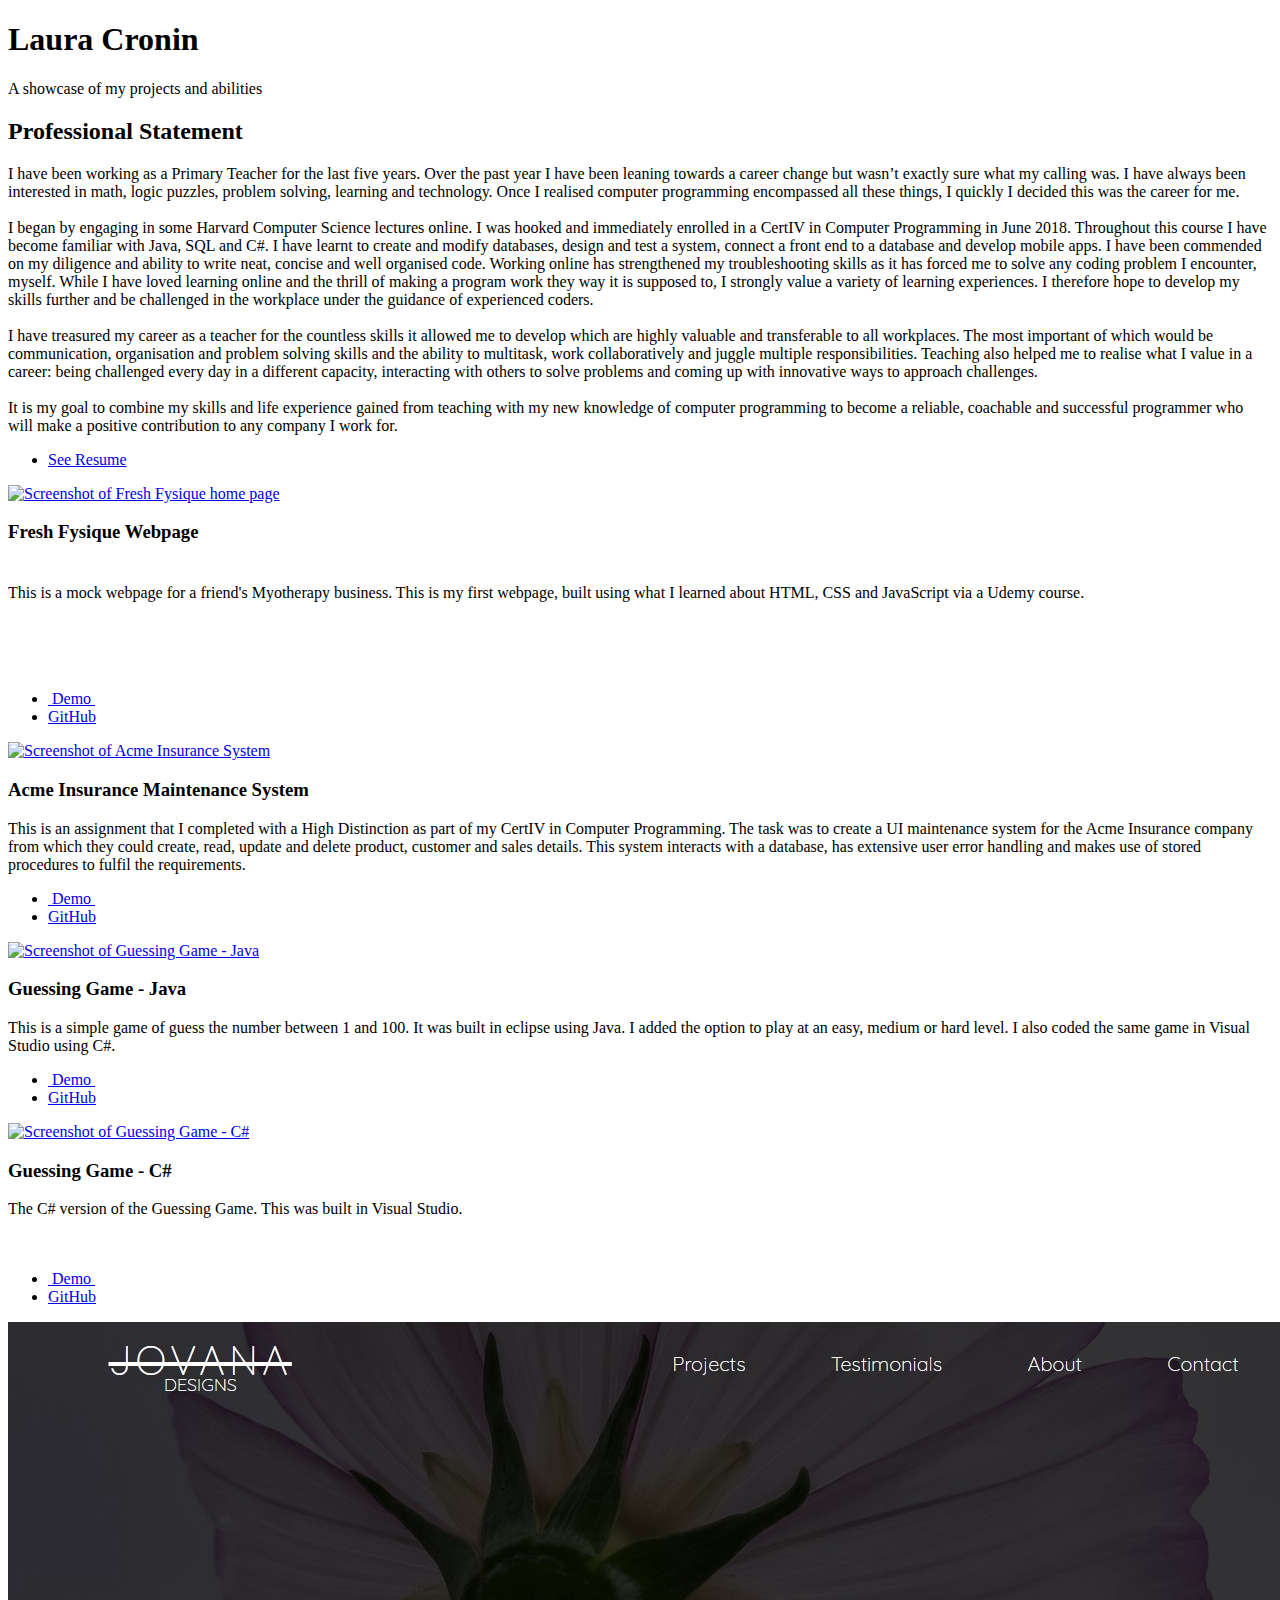
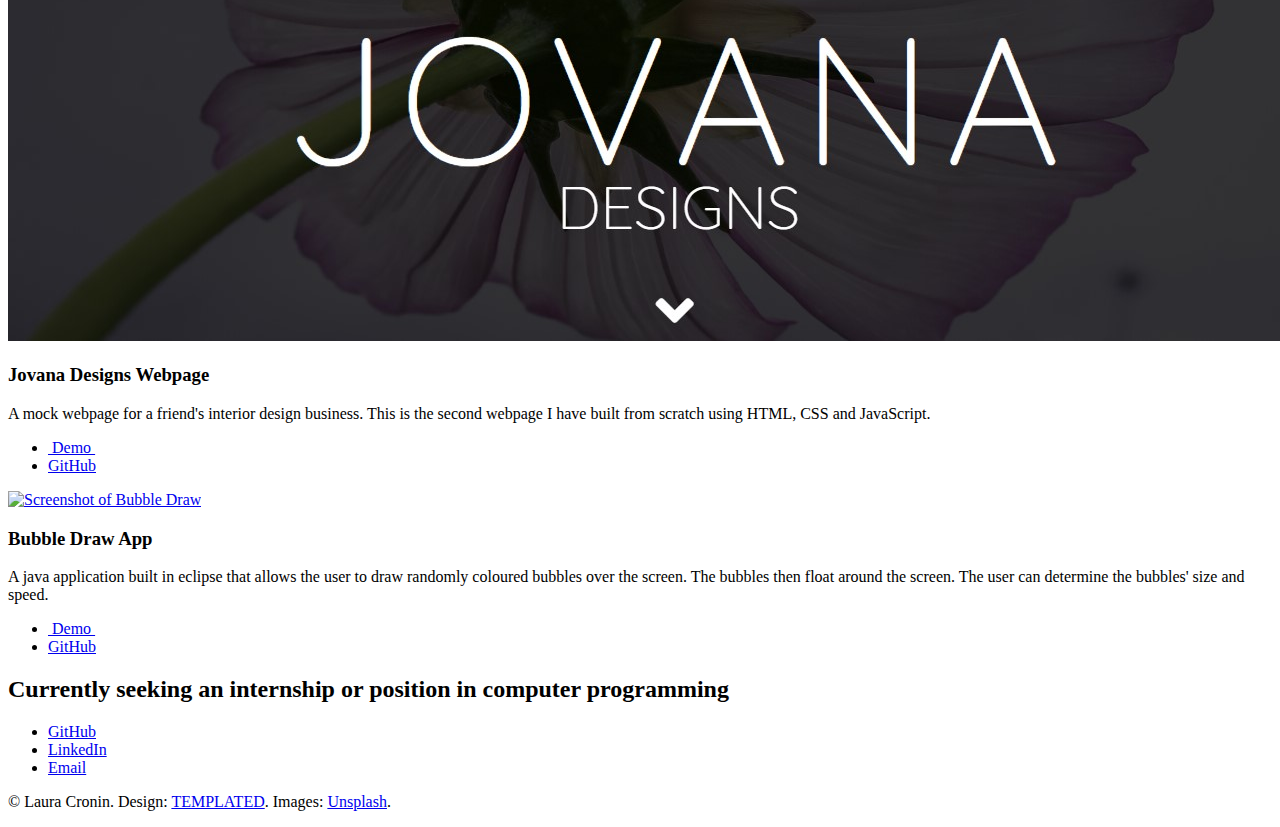
==== index.html @ 711a3dfa "Include Interior Design Webpage" ====
<!DOCTYPE HTML>
<!--
	Epilogue by TEMPLATED
	templated.co @templatedco
	Released for free under the Creative Commons Attribution 3.0 license (templated.co/license)
-->
<html>
	<head>
		<title>Laura Cronin Profile</title>
		<meta charset="utf-8" />
		<meta name="viewport" content="width=device-width, initial-scale=1" />
		<link rel="stylesheet" href="assets/css/main.css" />
        <link rel="icon" type="image/png" href="images/favicon-16x16.png" sizes="16x16" />
	</head>
	<body>

		<!-- Header -->
			<header id="header" class="alt">
				<div class="inner">
					<h1>Laura Cronin</h1>
					<p>A showcase of my projects and abilities</p>
				</div>
			</header>

		<!-- Wrapper -->
			<div id="wrapper">

				<!-- Banner -->
					<section id="intro" class="main">
						<span class="icon fa-diamond major"></span>
						<h2>Professional Statement</h2>
						<p>I have been working as a Primary Teacher for the last five years. Over the past year I have been leaning towards a career change but wasn’t exactly sure what my calling was. I have always been interested in math, logic puzzles, problem solving, learning and technology. Once I realised computer programming encompassed all these things, I quickly I decided this was the career for me.<br><br> 

                        I began by engaging in some Harvard Computer Science lectures online. I was hooked and immediately enrolled in a CertIV in Computer Programming in June 2018. Throughout this course I have become familiar with Java, SQL and C#. I have learnt to create and modify databases, design and test a system, connect a front end to a database and develop mobile apps. I have been commended on my diligence and ability to write neat, concise and well organised code. Working online has strengthened my troubleshooting skills as it has forced me to solve any coding problem I encounter, myself. While I have loved learning online and the thrill of making a program work they way it is supposed to, I strongly value a variety of learning experiences. I therefore hope to develop my skills further and be challenged in the workplace under the guidance of experienced coders.<br><br> 

                        I have treasured my career as a teacher for the countless skills it allowed me to develop which are highly valuable and transferable to all workplaces. The most important of which would be communication, organisation and problem solving skills and the ability to multitask, work collaboratively and juggle multiple responsibilities. Teaching also helped me to realise what I value in a career: being challenged every day in a different capacity, interacting with others to solve problems and coming up with innovative ways to approach challenges.<br><br> 

                        It is my goal to combine my skills and life experience gained from teaching with my new knowledge of computer programming to become a reliable, coachable and successful programmer who will make a positive contribution to any company I work for.</p>
						<ul class="actions">
							<li><a href="Laura%20Cronin%20Resume.pdf" target="_blank" class="button big">See Resume</a></li>
						</ul>
					</section>

				<!-- Items -->
					<section class="main items">
						<article class="item">
							<header>
								<a href="Myotherapy/index.html" target="_blank"><img src="images/pic01.jpg" alt="Screenshot of Fresh Fysique home page"/></a>
							</header>
                            <h3>Fresh Fysique Webpage<br><br></h3>
							<p>This is a mock webpage for a friend's Myotherapy business. This is my first webpage, built using what I learned about HTML, CSS and JavaScript via a Udemy course.<br><br><br><br><br></p>
							<ul class="actions">
								<li><a href="Myotherapy/index.html" target="_blank" class="button">&nbsp;Demo&nbsp;</a></li>
                                <li><a href="https://github.com/LauraLettoofCronin/FreshFysique" target="_blank" class="button">GitHub</a></li>
							</ul>
						</article>
                        <article class="item">
							<header>
								<a href="images/AcmeInsurance.mp4" target="_blank"><img src="images/pic06.JPG" alt="Screenshot of Acme Insurance System"/></a>
							</header>
                            <h3>Acme Insurance Maintenance System</h3>
							<p>This is an assignment that I completed with a High Distinction as part of my CertIV in Computer Programming. The task was to create a UI maintenance system for the Acme Insurance company from which they could create, read, update and delete product, customer and sales details. This system interacts with a database, has extensive user error handling and makes use of stored procedures to fulfil the requirements.</p>
							<ul class="actions">
                                <li><a href="images/AcmeInsurance.mp4" target="_blank" class="button">&nbsp;Demo&nbsp;</a></li>
								<li><a href="https://github.com/LauraLettoofCronin/AcmeInsurance" target="_blank" class="button">GitHub</a></li>
							</ul>
						</article>
						<article class="item">
							<header>
								<a href="images/GuessingGame.mp4" target="_blank"><img src="images/pic02.jpg" alt="Screenshot of Guessing Game - Java"/></a>
							</header>
                            <h3>Guessing Game - Java</h3>
							<p>This is a simple game of guess the number between 1 and 100. It was built in eclipse using Java. I added the option to play at an easy, medium or hard level. I also coded the same game in Visual Studio using C#.</p>
							<ul class="actions">
                                <li><a href="images/GuessingGame.mp4" target="_blank" class="button">&nbsp;Demo&nbsp;</a></li>
								<li><a href="https://github.com/LauraLettoofCronin/GuessTheNumberJava" target="_blank" class="button">GitHub</a></li>
							</ul>
						</article>
						<article class="item">
							<header>
								<a href="images/GuessingGameC.mp4" target="_blank"><img src="images/pic03.jpg" alt="Screenshot of Guessing Game - C#"/></a>
							</header>
                            <h3>Guessing Game - C#</h3>
							<p>The C# version of the Guessing Game. This was built in Visual Studio.<br><br><br></p>
							<ul class="actions">
                                <li><a href="images/GuessingGameC.mp4" target="_blank" class="button">&nbsp;Demo&nbsp;</a></li>
								<li><a href= "https://github.com/LauraLettoofCronin/GuessTheNumberCSharp" target="_blank" class="button">GitHub</a></li>
							</ul>
						</article>
                        <article class="item">
							<header>
								<a href="InteriorDesign/index.html" target="_blank"><img src="images/pic07.jpg" alt="Screenshot of Jovana Designs home page"/></a>
							</header>
                            <h3>Jovana Designs Webpage</h3>
							<p>A mock webpage for a friend's interior design business. This is the second webpage I have built from scratch using HTML, CSS and JavaScript.</p>
							<ul class="actions">
                                <li><a href="InteriorDesign/index.html" target="_blank" class="button">&nbsp;Demo&nbsp;</a></li>
								<li><a href="https://github.com/LauraLettoofCronin/JovanaDesigns" target="_blank" class="button">GitHub</a></li>
							</ul>
						</article>
						<article class="item">
							<header>
								<a href="images/BubbleDraw.mp4" target="_blank"><img src="images/pic04.jpg" alt="Screenshot of Bubble Draw"/></a>
							</header>
                            <h3>Bubble Draw App</h3>
							<p>A java application built in eclipse that allows the user to draw randomly coloured bubbles over the screen. The bubbles then float around the screen. The user can determine the bubbles' size and speed.</p>
							<ul class="actions">
                                <li><a href="images/BubbleDraw.mp4" target="_blank" class="button">&nbsp;Demo&nbsp;</a></li>
								<li><a href="https://github.com/LauraLettoofCronin/BubbleDraw" target="_blank" class="button">GitHub</a></li>
							</ul>
						</article>
                        <!--<article class="item">
							<header>
								<a href="images/SecretMessages.mp4" target="_blank"><img src="images/pic05.jpg" alt="Screenshot of Secret Messages"/></a>
							</header>
                            <h3>Secret Messages</h3>
							<p>A java application built in eclipse that allows the user to type a message and encode it using a key. Encoded messages can also be decoded using the reverse key.<br><br></p>
							<ul class="actions">
                                <li><a href="images/SecretMessages.mp4" target="_blank" class="button">&nbsp;Demo&nbsp;</a></li>
								<li><a href="https://github.com/LauraLettoofCronin/SecretMessages" target="_blank" class="button">GitHub</a></li>
							</ul>
						</article>-->
					</section>

				<!-- CTA -->
					<section id="cta" class="main special">
						<h2>Currently seeking an internship or position in computer programming</h2>
						<!--<p>Phasellus ac augue ac magna auctor tempus proin<br />
						accumsan lacus a nibh commodo in pellentesque dui<br />
						in hac habitasse platea dictumst.</p>
						<ul class="actions">
							<li><a href="#" class="button big">Get Started</a></li>
						</ul>-->
					</section>

				<!-- Main -->
				<!--
					<section id="main" class="main">
						<header>
							<h2>Lorem ipsum dolor</h2>
						</header>
						<p>Fusce malesuada efficitur venenatis. Pellentesque tempor leo sed massa hendrerit hendrerit. In sed feugiat est, eu congue elit. Ut porta magna vel felis sodales vulputate. Donec faucibus dapibus lacus non ornare. Etiam eget neque id metus gravida tristique ac quis erat. Aenean quis aliquet sem. Ut ut elementum sem. Suspendisse eleifend ut est non dapibus. Nulla porta, neque quis pretium sagittis, tortor lacus elementum metus, in imperdiet ante lorem vitae ipsum. Pellentesque habitant morbi tristique senectus et netus et malesuada fames ac turpis egestas. Etiam eget neque id metus gravida tristique ac quis erat. Aenean quis aliquet sem. Ut ut elementum sem. Suspendisse eleifend ut est non dapibus. Nulla porta, neque quis pretium sagittis, tortor lacus elementum metus, in imperdiet ante lorem vitae ipsum. Pellentesque habitant morbi tristique senectus et netus et malesuada fames ac turpis egestas.</p>
					</section>
				-->

				<!-- Footer -->
					<footer id="footer">
						<ul class="icons">
							<li><a href="https://github.com/LauraLettoofCronin" target="_blank" class="icon fa-github"><span class="label">GitHub</span></a></li>
							<li><a href="https://www.linkedin.com/in/laura-cronin-12s/" target="_blank" class="icon fa-linkedin"><span class="label">LinkedIn</span></a></li>
							<li><a href="mailto:cronin.laura91@gmail.com" class="icon fa-envelope"><span class="label">Email</span></a></li>
						</ul>
						<p class="copyright">&copy; Laura Cronin. Design: <a href="https://templated.co">TEMPLATED</a>. Images: <a href="https://unsplash.com">Unsplash</a>.</p>
					</footer>

			</div>

		<!-- Scripts -->
			<script src="assets/js/jquery.min.js"></script>
			<script src="assets/js/skel.min.js"></script>
			<script src="assets/js/util.js"></script>
			<script src="assets/js/main.js"></script>

	</body>
</html>
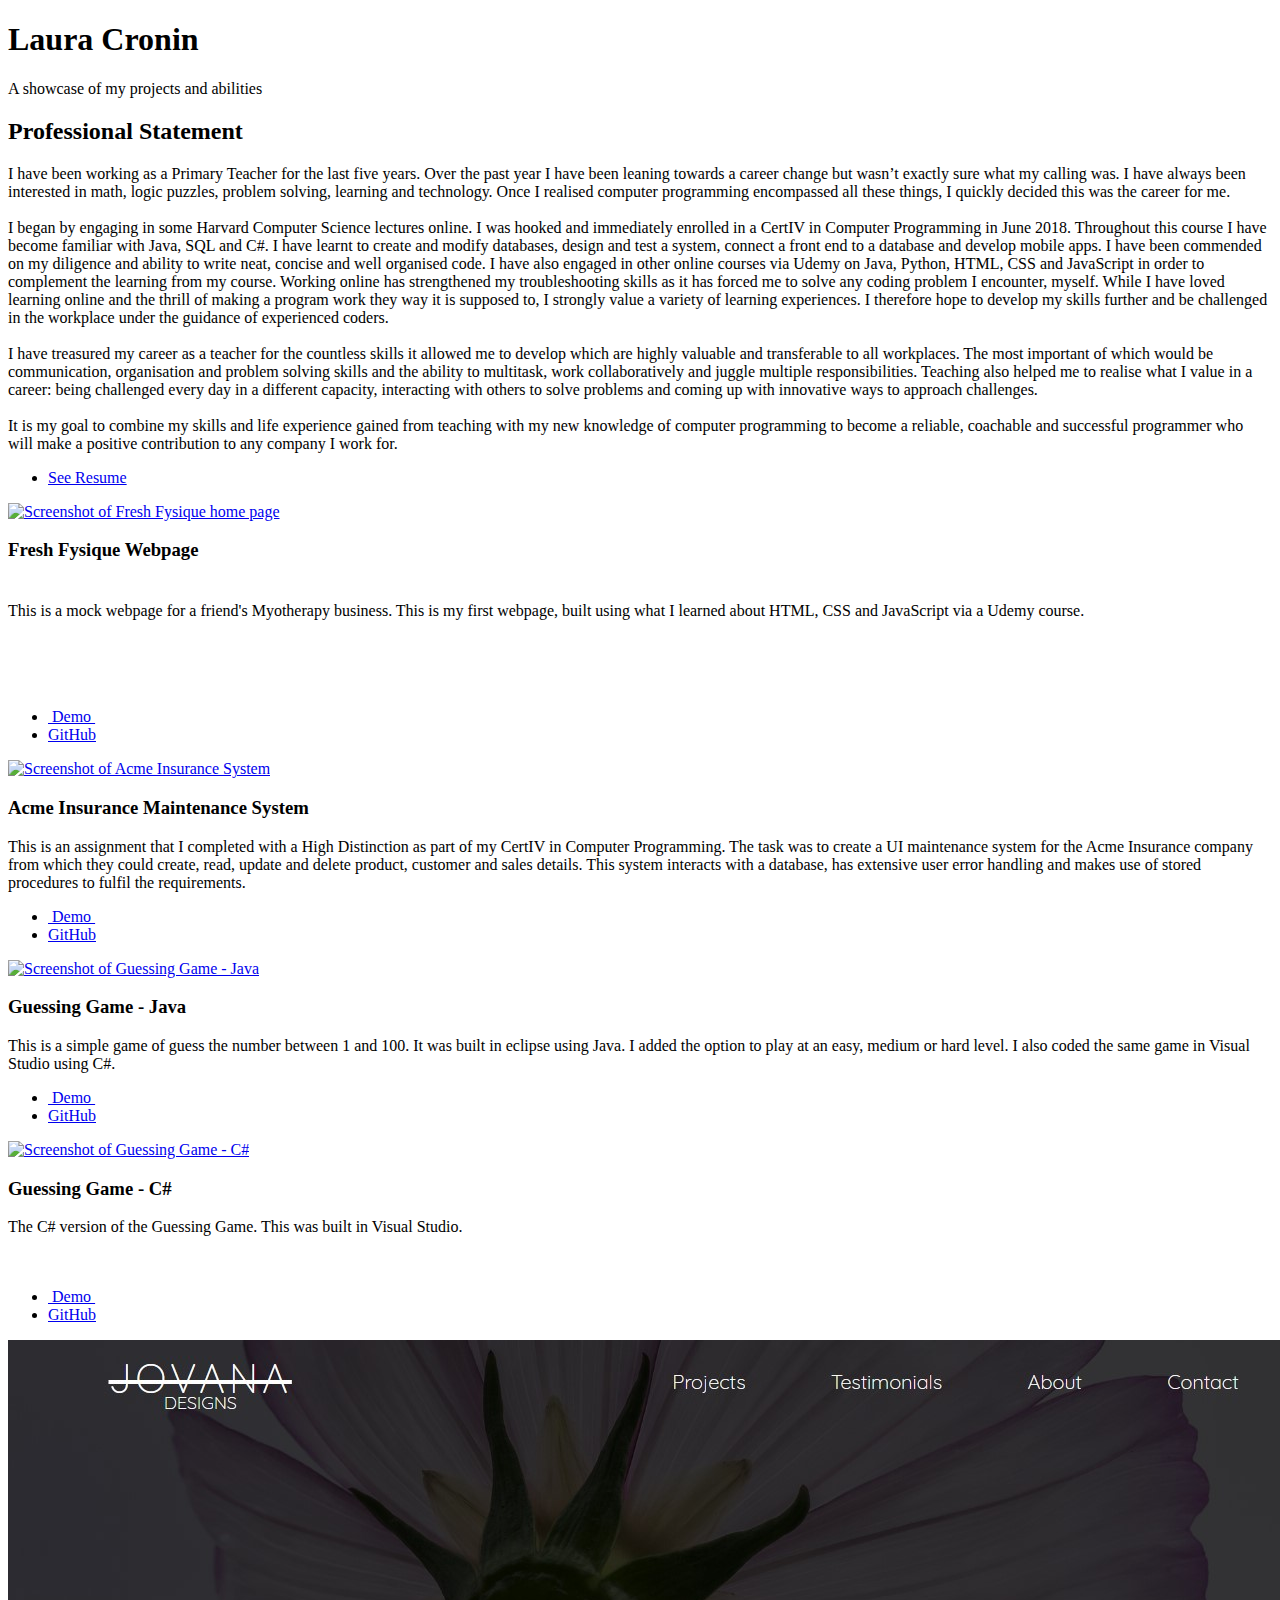
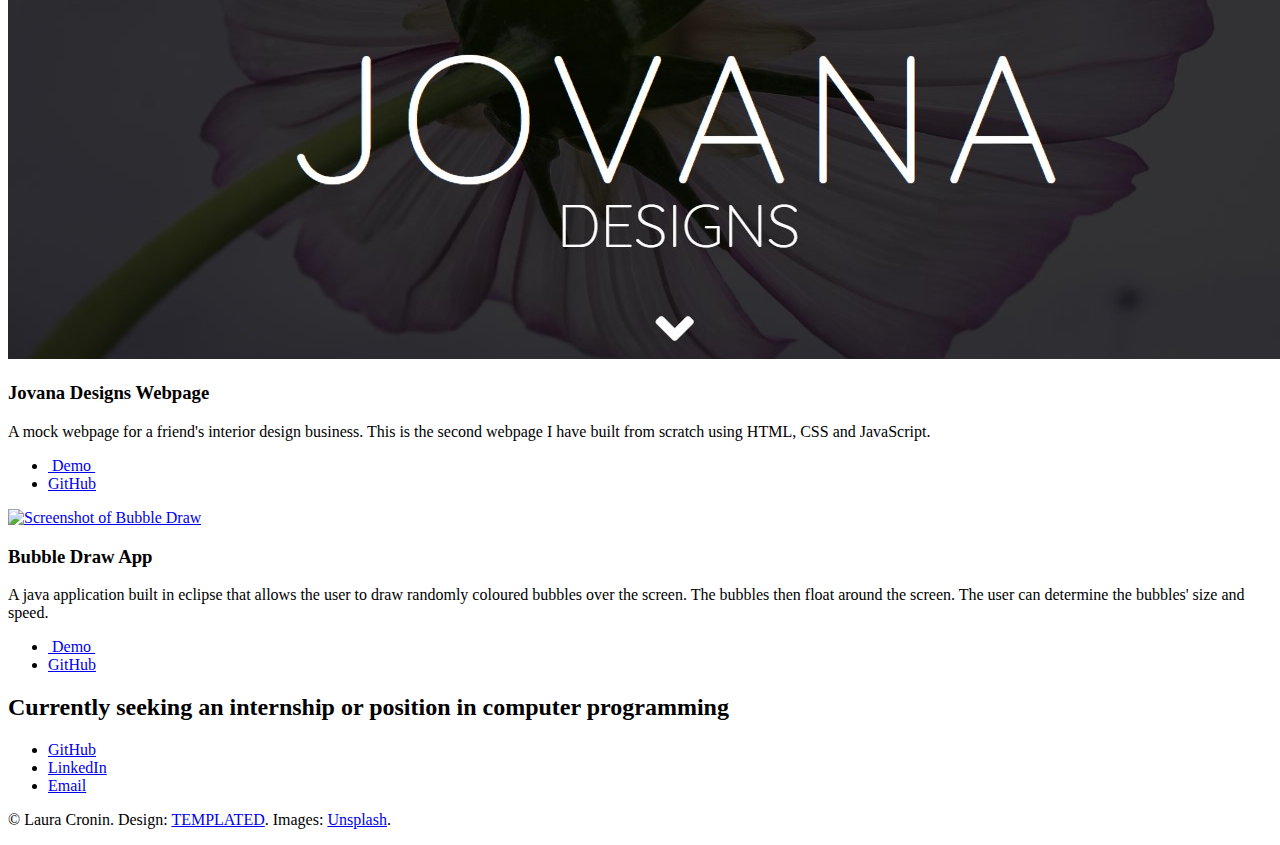
==== commit dcc3a16c: "Change professional statement" ====
--- a/index.html
+++ b/index.html
@@ -29,9 +29,9 @@
 					<section id="intro" class="main">
 						<span class="icon fa-diamond major"></span>
 						<h2>Professional Statement</h2>
-						<p>I have been working as a Primary Teacher for the last five years. Over the past year I have been leaning towards a career change but wasn’t exactly sure what my calling was. I have always been interested in math, logic puzzles, problem solving, learning and technology. Once I realised computer programming encompassed all these things, I quickly I decided this was the career for me.<br><br> 
+						<p>I have been working as a Primary Teacher for the last five years. Over the past year I have been leaning towards a career change but wasn’t exactly sure what my calling was. I have always been interested in math, logic puzzles, problem solving, learning and technology. Once I realised computer programming encompassed all these things, I quickly decided this was the career for me.<br><br> 
 
-                        I began by engaging in some Harvard Computer Science lectures online. I was hooked and immediately enrolled in a CertIV in Computer Programming in June 2018. Throughout this course I have become familiar with Java, SQL and C#. I have learnt to create and modify databases, design and test a system, connect a front end to a database and develop mobile apps. I have been commended on my diligence and ability to write neat, concise and well organised code. Working online has strengthened my troubleshooting skills as it has forced me to solve any coding problem I encounter, myself. While I have loved learning online and the thrill of making a program work they way it is supposed to, I strongly value a variety of learning experiences. I therefore hope to develop my skills further and be challenged in the workplace under the guidance of experienced coders.<br><br> 
+                        I began by engaging in some Harvard Computer Science lectures online. I was hooked and immediately enrolled in a CertIV in Computer Programming in June 2018. Throughout this course I have become familiar with Java, SQL and C#. I have learnt to create and modify databases, design and test a system, connect a front end to a database and develop mobile apps. I have been commended on my diligence and ability to write neat, concise and well organised code. I have also engaged in other online courses via Udemy on Java, Python, HTML, CSS and JavaScript in order to complement the learning from my course. Working online has strengthened my troubleshooting skills as it has forced me to solve any coding problem I encounter, myself. While I have loved learning online and the thrill of making a program work they way it is supposed to, I strongly value a variety of learning experiences. I therefore hope to develop my skills further and be challenged in the workplace under the guidance of experienced coders.<br><br> 
 
                         I have treasured my career as a teacher for the countless skills it allowed me to develop which are highly valuable and transferable to all workplaces. The most important of which would be communication, organisation and problem solving skills and the ability to multitask, work collaboratively and juggle multiple responsibilities. Teaching also helped me to realise what I value in a career: being challenged every day in a different capacity, interacting with others to solve problems and coming up with innovative ways to approach challenges.<br><br> 
 
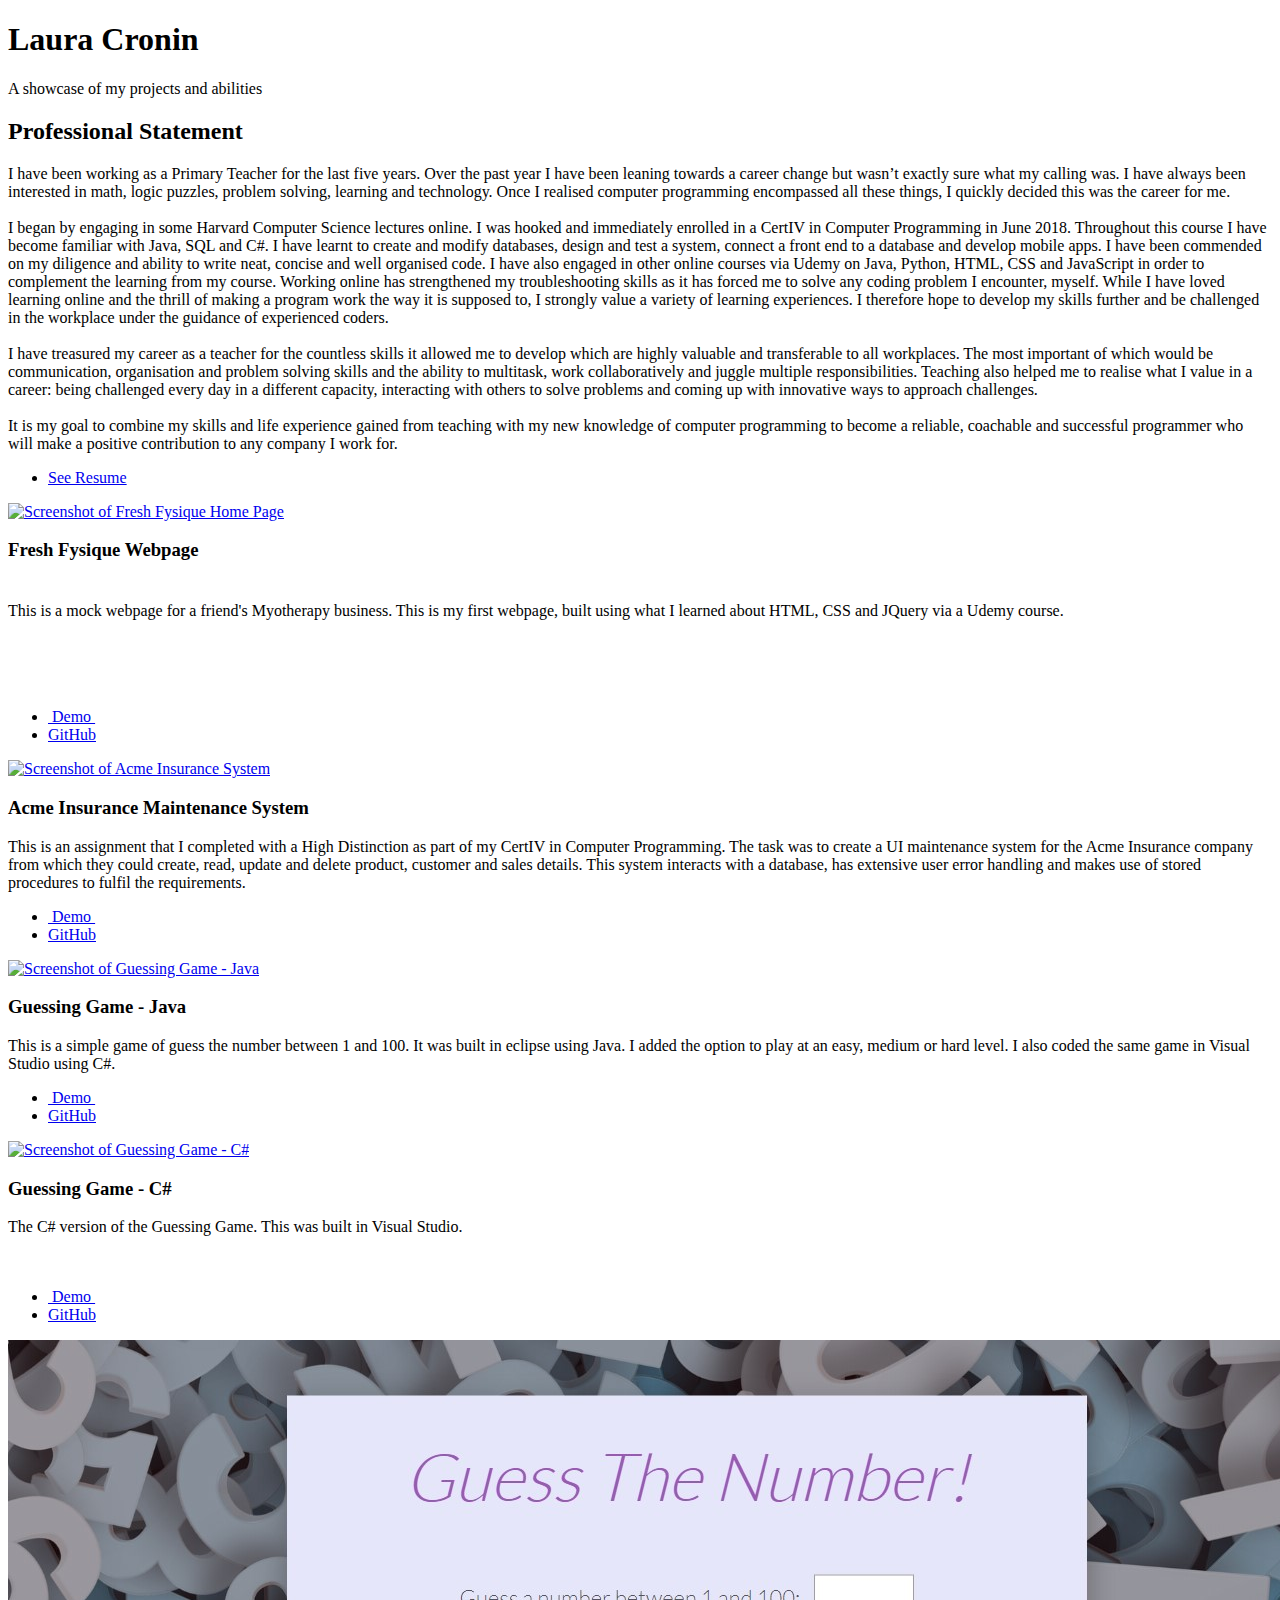
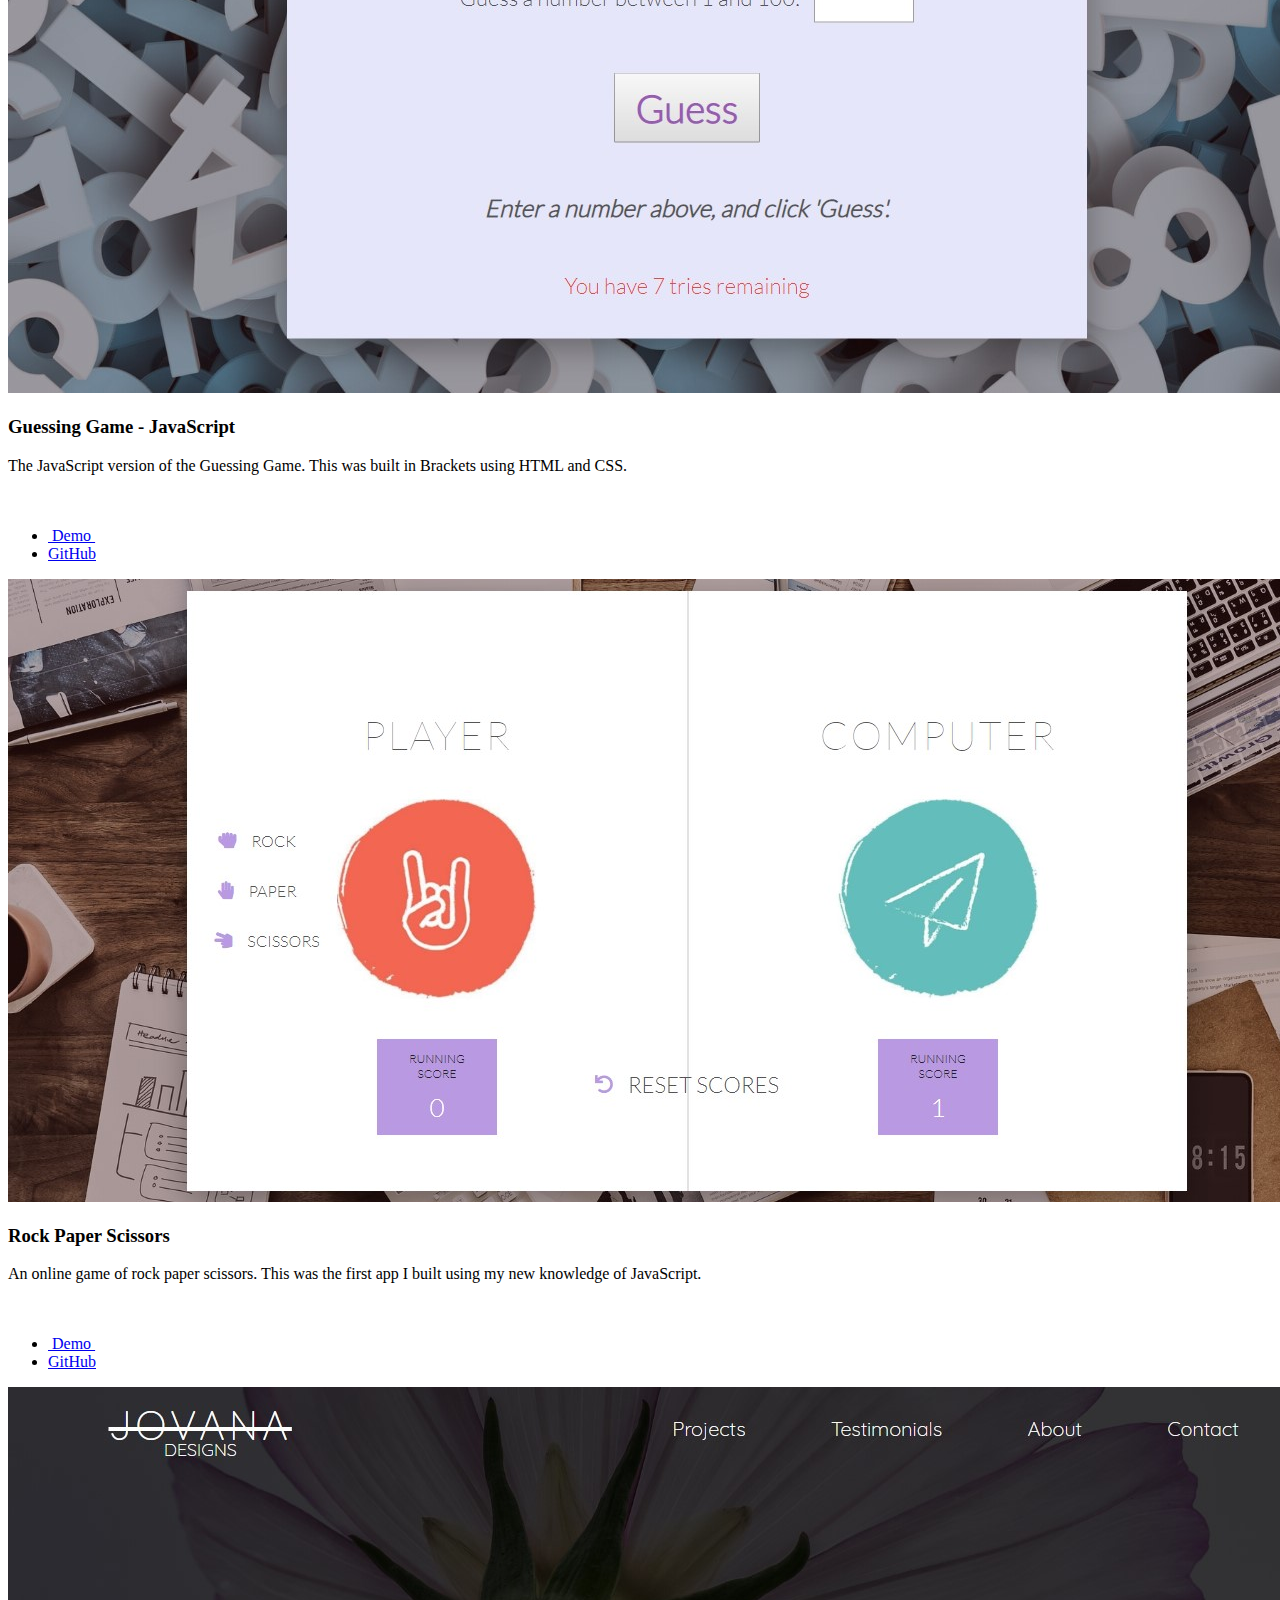
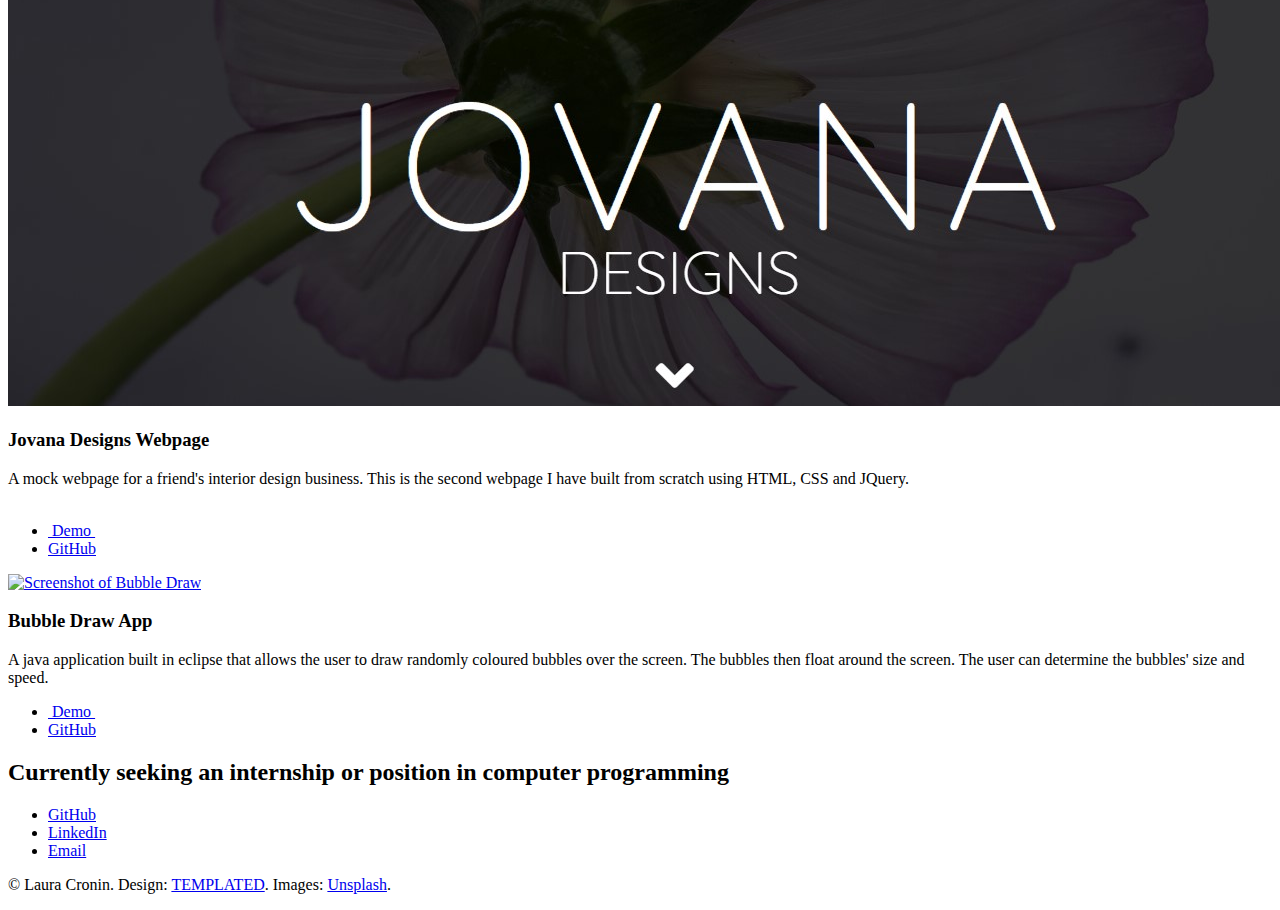
==== commit 4d4d54d4: "Add Javascript samples" ====
--- a/index.html
+++ b/index.html
@@ -10,7 +10,27 @@
 		<meta charset="utf-8" />
 		<meta name="viewport" content="width=device-width, initial-scale=1" />
 		<link rel="stylesheet" href="assets/css/main.css" />
-        <link rel="icon" type="image/png" href="images/favicon-16x16.png" sizes="16x16" />
+        
+        <link rel="apple-touch-icon-precomposed" sizes="57x57" href="favicons/apple-touch-icon-57x57.png" />
+        <link rel="apple-touch-icon-precomposed" sizes="114x114" href="favicons/apple-touch-icon-114x114.png" />
+        <link rel="apple-touch-icon-precomposed" sizes="72x72" href="favicons/apple-touch-icon-72x72.png" />
+        <link rel="apple-touch-icon-precomposed" sizes="144x144" href="favicons/apple-touch-icon-144x144.png" />
+        <link rel="apple-touch-icon-precomposed" sizes="60x60" href="favicons/apple-touch-icon-60x60.png" />
+        <link rel="apple-touch-icon-precomposed" sizes="120x120" href="favicons/apple-touch-icon-120x120.png" />
+        <link rel="apple-touch-icon-precomposed" sizes="76x76" href="favicons/apple-touch-icon-76x76.png" />
+        <link rel="apple-touch-icon-precomposed" sizes="152x152" href="favicons/apple-touch-icon-152x152.png" />
+        <link rel="icon" type="image/png" href="favicons/favicon-196x196.png" sizes="196x196" />
+        <link rel="icon" type="image/png" href="favicons/favicon-96x96.png" sizes="96x96" />
+        <link rel="icon" type="image/png" href="favicons/favicon-32x32.png" sizes="32x32" />
+        <link rel="icon" type="image/png" href="favicons/favicon-16x16.png" sizes="16x16" />
+        <link rel="icon" type="image/png" href="favicons/favicon-128.png" sizes="128x128" />
+        <meta name="application-name" content="&nbsp;"/>
+        <meta name="msapplication-TileColor" content="#FFFFFF" />
+        <meta name="msapplication-TileImage" content="mstile-144x144.png" />
+        <meta name="msapplication-square70x70logo" content="mstile-70x70.png" />
+        <meta name="msapplication-square150x150logo" content="mstile-150x150.png" />
+        <meta name="msapplication-wide310x150logo" content="mstile-310x150.png" />
+        <meta name="msapplication-square310x310logo" content="mstile-310x310.png" />
 	</head>
 	<body>
 
@@ -31,7 +51,7 @@
 						<h2>Professional Statement</h2>
 						<p>I have been working as a Primary Teacher for the last five years. Over the past year I have been leaning towards a career change but wasn’t exactly sure what my calling was. I have always been interested in math, logic puzzles, problem solving, learning and technology. Once I realised computer programming encompassed all these things, I quickly decided this was the career for me.<br><br> 
 
-                        I began by engaging in some Harvard Computer Science lectures online. I was hooked and immediately enrolled in a CertIV in Computer Programming in June 2018. Throughout this course I have become familiar with Java, SQL and C#. I have learnt to create and modify databases, design and test a system, connect a front end to a database and develop mobile apps. I have been commended on my diligence and ability to write neat, concise and well organised code. I have also engaged in other online courses via Udemy on Java, Python, HTML, CSS and JavaScript in order to complement the learning from my course. Working online has strengthened my troubleshooting skills as it has forced me to solve any coding problem I encounter, myself. While I have loved learning online and the thrill of making a program work they way it is supposed to, I strongly value a variety of learning experiences. I therefore hope to develop my skills further and be challenged in the workplace under the guidance of experienced coders.<br><br> 
+                        I began by engaging in some Harvard Computer Science lectures online. I was hooked and immediately enrolled in a CertIV in Computer Programming in June 2018. Throughout this course I have become familiar with Java, SQL and C#. I have learnt to create and modify databases, design and test a system, connect a front end to a database and develop mobile apps. I have been commended on my diligence and ability to write neat, concise and well organised code. I have also engaged in other online courses via Udemy on Java, Python, HTML, CSS and JavaScript in order to complement the learning from my course. Working online has strengthened my troubleshooting skills as it has forced me to solve any coding problem I encounter, myself. While I have loved learning online and the thrill of making a program work the way it is supposed to, I strongly value a variety of learning experiences. I therefore hope to develop my skills further and be challenged in the workplace under the guidance of experienced coders.<br><br> 
 
                         I have treasured my career as a teacher for the countless skills it allowed me to develop which are highly valuable and transferable to all workplaces. The most important of which would be communication, organisation and problem solving skills and the ability to multitask, work collaboratively and juggle multiple responsibilities. Teaching also helped me to realise what I value in a career: being challenged every day in a different capacity, interacting with others to solve problems and coming up with innovative ways to approach challenges.<br><br> 
 
@@ -45,10 +65,10 @@
 					<section class="main items">
 						<article class="item">
 							<header>
-								<a href="Myotherapy/index.html" target="_blank"><img src="images/pic01.jpg" alt="Screenshot of Fresh Fysique home page"/></a>
+								<a href="Myotherapy/index.html" target="_blank"><img src="images/pic01.jpg" alt="Screenshot of Fresh Fysique Home Page"/></a>
 							</header>
                             <h3>Fresh Fysique Webpage<br><br></h3>
-							<p>This is a mock webpage for a friend's Myotherapy business. This is my first webpage, built using what I learned about HTML, CSS and JavaScript via a Udemy course.<br><br><br><br><br></p>
+							<p>This is a mock webpage for a friend's Myotherapy business. This is my first webpage, built using what I learned about HTML, CSS and JQuery via a Udemy course.<br><br><br><br><br></p>
 							<ul class="actions">
 								<li><a href="Myotherapy/index.html" target="_blank" class="button">&nbsp;Demo&nbsp;</a></li>
                                 <li><a href="https://github.com/LauraLettoofCronin/FreshFysique" target="_blank" class="button">GitHub</a></li>
@@ -89,10 +109,32 @@
 						</article>
                         <article class="item">
 							<header>
-								<a href="InteriorDesign/index.html" target="_blank"><img src="images/pic07.jpg" alt="Screenshot of Jovana Designs home page"/></a>
+								<a href="GuessingGame/index.html" target="_blank"><img src="images/pic09.jpg" alt="Screenshot of Guessing Game - JavaScript"/></a>
+							</header>
+                            <h3>Guessing Game - JavaScript</h3>
+							<p>The JavaScript version of the Guessing Game. This was built in Brackets using HTML and CSS.<br><br><br></p>
+							<ul class="actions">
+                                <li><a href="GuessingGame/index.html" target="_blank" class="button">&nbsp;Demo&nbsp;</a></li>
+								<li><a href="https://github.com/LauraLettoofCronin/GuessTheNumberJavaScript" target="_blank" class="button">GitHub</a></li>
+							</ul>
+						</article>
+                        <article class="item">
+							<header>
+								<a href="RPS/index.html" target="_blank"><img src="images/pic08.jpg" alt="Screenshot of Rock Paper Scissors Game"/></a>
+							</header>
+                            <h3>Rock Paper Scissors</h3>
+							<p>An online game of rock paper scissors. This was the first app I built using my new knowledge of JavaScript.<br><br><br></p>
+							<ul class="actions">
+                                <li><a href="RPS/index.html" target="_blank" class="button">&nbsp;Demo&nbsp;</a></li>
+								<li><a href="https://github.com/LauraLettoofCronin/RockPaperScissors" target="_blank" class="button">GitHub</a></li>
+							</ul>
+						</article>
+                        <article class="item">
+							<header>
+								<a href="InteriorDesign/index.html" target="_blank"><img src="images/pic07.jpg" alt="Screenshot of Jovana Designs Home Page"/></a>
 							</header>
                             <h3>Jovana Designs Webpage</h3>
-							<p>A mock webpage for a friend's interior design business. This is the second webpage I have built from scratch using HTML, CSS and JavaScript.</p>
+							<p>A mock webpage for a friend's interior design business. This is the second webpage I have built from scratch using HTML, CSS and JQuery.<br><br></p>
 							<ul class="actions">
                                 <li><a href="InteriorDesign/index.html" target="_blank" class="button">&nbsp;Demo&nbsp;</a></li>
 								<li><a href="https://github.com/LauraLettoofCronin/JovanaDesigns" target="_blank" class="button">GitHub</a></li>
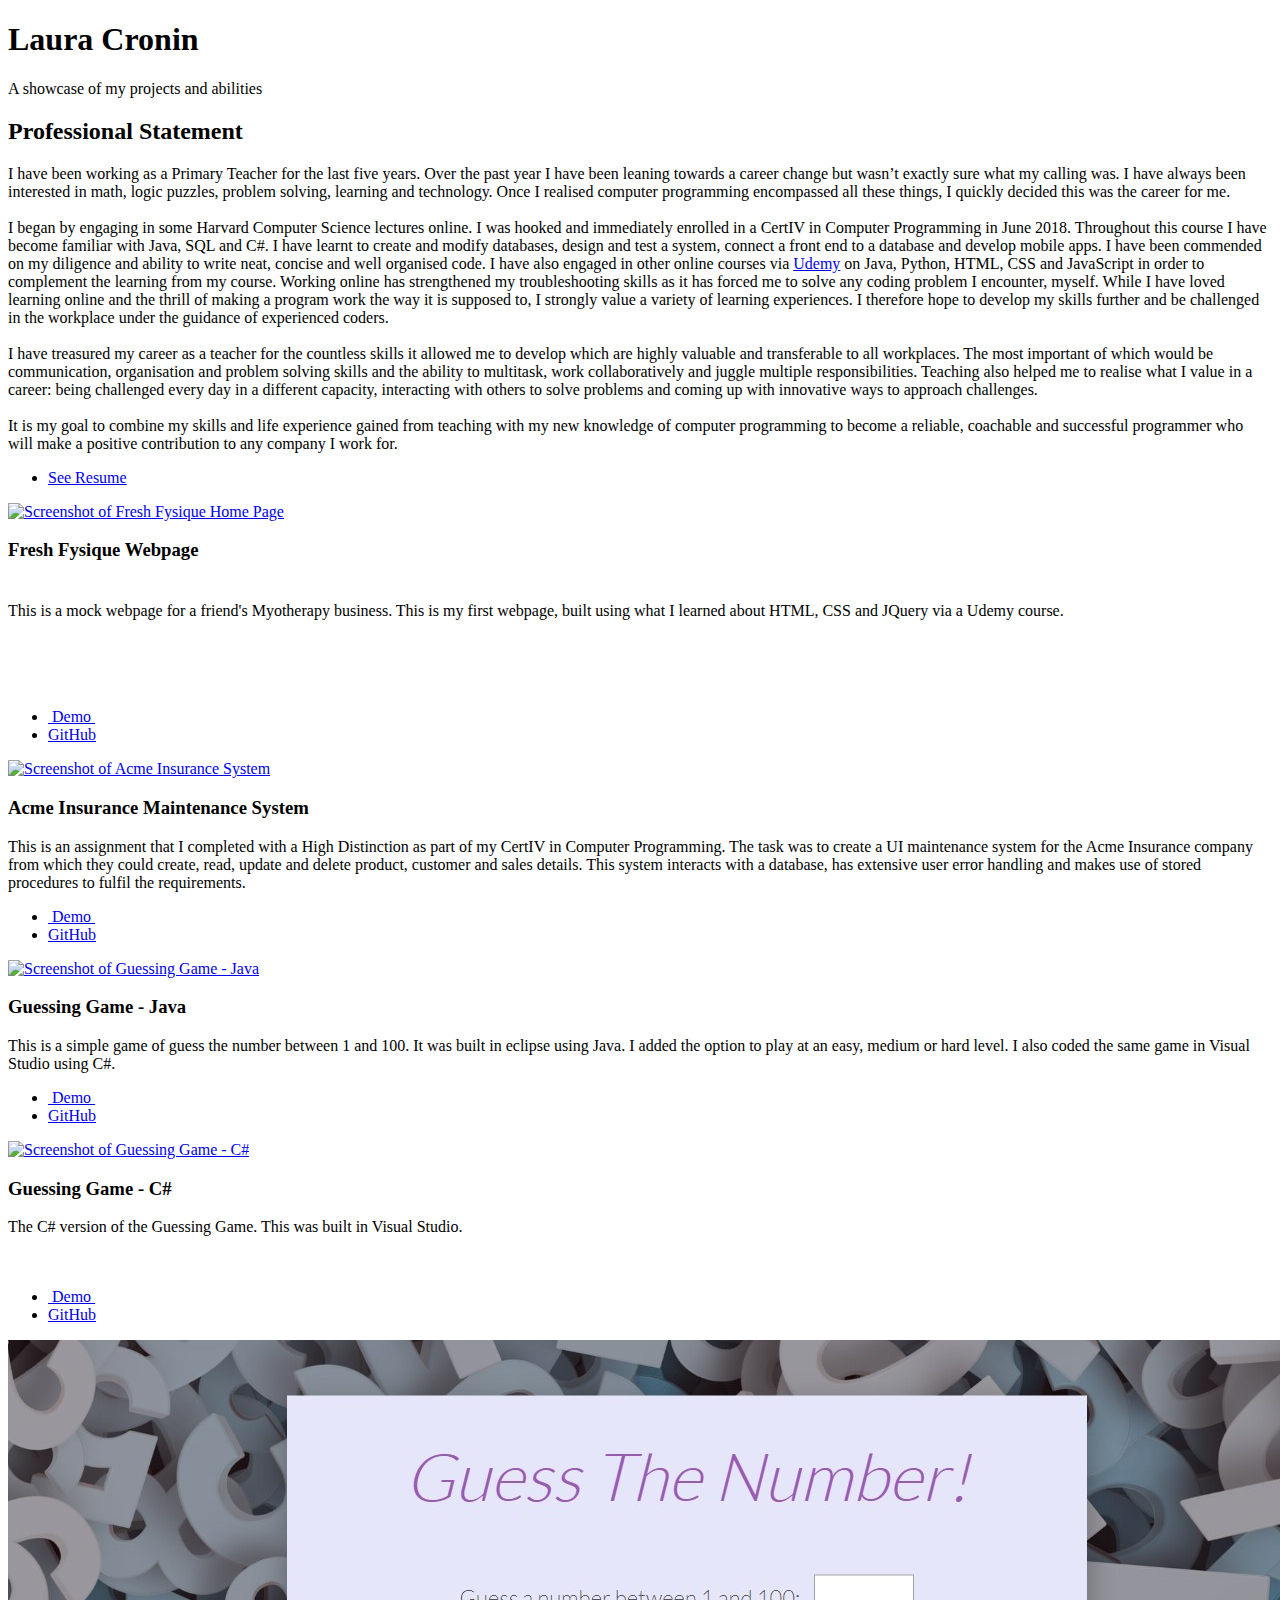
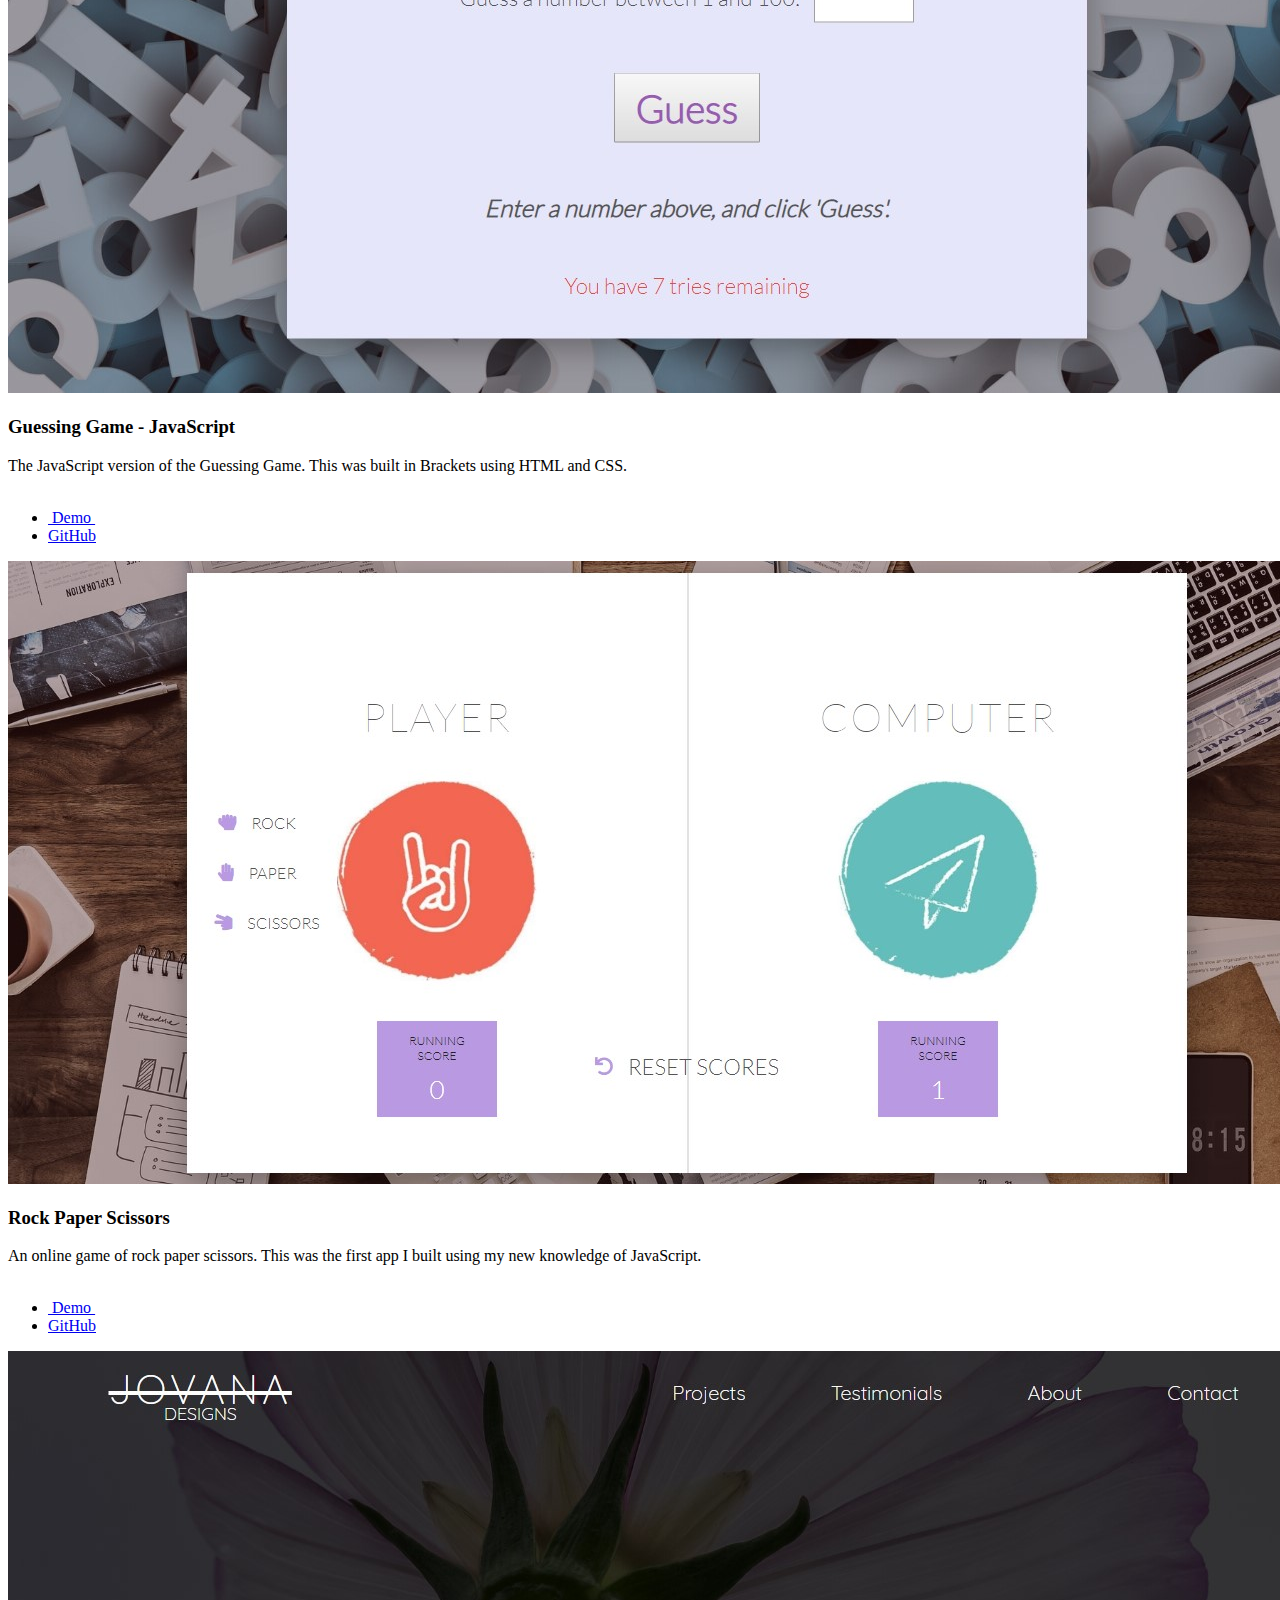
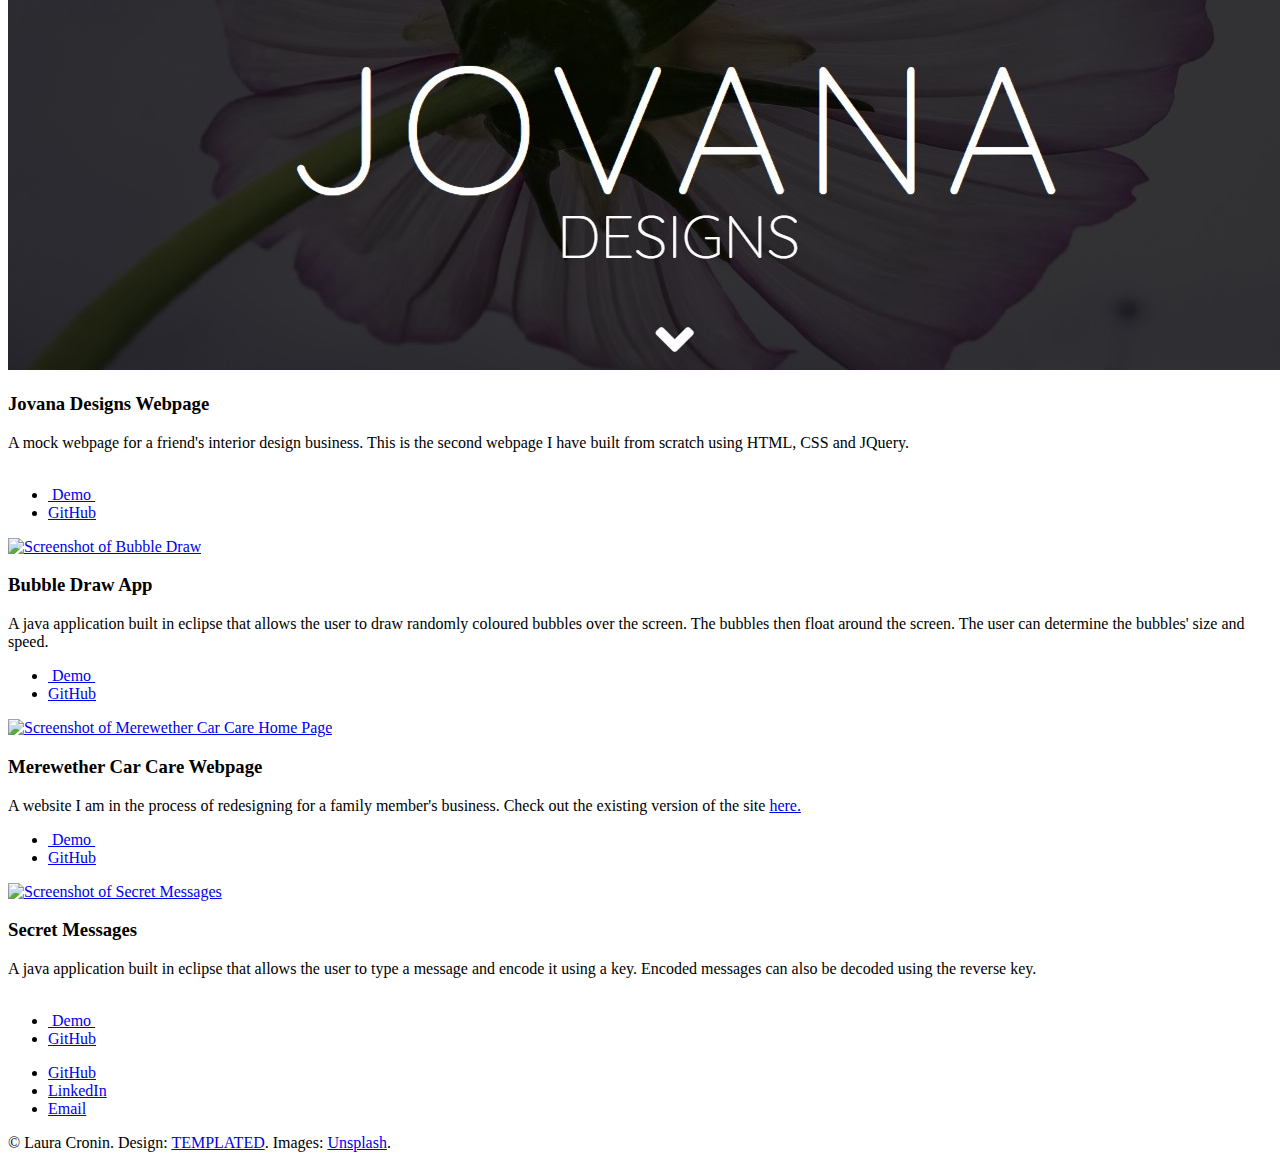
==== commit c3187b14: "Update Myo webpage" ====
--- a/index.html
+++ b/index.html
@@ -51,7 +51,7 @@
 						<h2>Professional Statement</h2>
 						<p>I have been working as a Primary Teacher for the last five years. Over the past year I have been leaning towards a career change but wasn’t exactly sure what my calling was. I have always been interested in math, logic puzzles, problem solving, learning and technology. Once I realised computer programming encompassed all these things, I quickly decided this was the career for me.<br><br> 
 
-                        I began by engaging in some Harvard Computer Science lectures online. I was hooked and immediately enrolled in a CertIV in Computer Programming in June 2018. Throughout this course I have become familiar with Java, SQL and C#. I have learnt to create and modify databases, design and test a system, connect a front end to a database and develop mobile apps. I have been commended on my diligence and ability to write neat, concise and well organised code. I have also engaged in other online courses via Udemy on Java, Python, HTML, CSS and JavaScript in order to complement the learning from my course. Working online has strengthened my troubleshooting skills as it has forced me to solve any coding problem I encounter, myself. While I have loved learning online and the thrill of making a program work the way it is supposed to, I strongly value a variety of learning experiences. I therefore hope to develop my skills further and be challenged in the workplace under the guidance of experienced coders.<br><br> 
+                        I began by engaging in some Harvard Computer Science lectures online. I was hooked and immediately enrolled in a CertIV in Computer Programming in June 2018. Throughout this course I have become familiar with Java, SQL and C#. I have learnt to create and modify databases, design and test a system, connect a front end to a database and develop mobile apps. I have been commended on my diligence and ability to write neat, concise and well organised code. I have also engaged in other online courses via <a href="udemy.html" target="_blank">Udemy</a> on Java, Python, HTML, CSS and JavaScript in order to complement the learning from my course. Working online has strengthened my troubleshooting skills as it has forced me to solve any coding problem I encounter, myself. While I have loved learning online and the thrill of making a program work the way it is supposed to, I strongly value a variety of learning experiences. I therefore hope to develop my skills further and be challenged in the workplace under the guidance of experienced coders.<br><br> 
 
                         I have treasured my career as a teacher for the countless skills it allowed me to develop which are highly valuable and transferable to all workplaces. The most important of which would be communication, organisation and problem solving skills and the ability to multitask, work collaboratively and juggle multiple responsibilities. Teaching also helped me to realise what I value in a career: being challenged every day in a different capacity, interacting with others to solve problems and coming up with innovative ways to approach challenges.<br><br> 
 
@@ -112,7 +112,7 @@
 								<a href="GuessingGame/index.html" target="_blank"><img src="images/pic09.jpg" alt="Screenshot of Guessing Game - JavaScript"/></a>
 							</header>
                             <h3>Guessing Game - JavaScript</h3>
-							<p>The JavaScript version of the Guessing Game. This was built in Brackets using HTML and CSS.<br><br><br></p>
+							<p>The JavaScript version of the Guessing Game. This was built in Brackets using HTML and CSS.<br><br></p>
 							<ul class="actions">
                                 <li><a href="GuessingGame/index.html" target="_blank" class="button">&nbsp;Demo&nbsp;</a></li>
 								<li><a href="https://github.com/LauraLettoofCronin/GuessTheNumberJavaScript" target="_blank" class="button">GitHub</a></li>
@@ -123,7 +123,7 @@
 								<a href="RPS/index.html" target="_blank"><img src="images/pic08.jpg" alt="Screenshot of Rock Paper Scissors Game"/></a>
 							</header>
                             <h3>Rock Paper Scissors</h3>
-							<p>An online game of rock paper scissors. This was the first app I built using my new knowledge of JavaScript.<br><br><br></p>
+							<p>An online game of rock paper scissors. This was the first app I built using my new knowledge of JavaScript.<br><br></p>
 							<ul class="actions">
                                 <li><a href="RPS/index.html" target="_blank" class="button">&nbsp;Demo&nbsp;</a></li>
 								<li><a href="https://github.com/LauraLettoofCronin/RockPaperScissors" target="_blank" class="button">GitHub</a></li>
@@ -151,9 +151,20 @@
 								<li><a href="https://github.com/LauraLettoofCronin/BubbleDraw" target="_blank" class="button">GitHub</a></li>
 							</ul>
 						</article>
-                        <!--<article class="item">
-							<header>
-								<a href="images/SecretMessages.mp4" target="_blank"><img src="images/pic05.jpg" alt="Screenshot of Secret Messages"/></a>
+                        <article class="item">
+							<header>
+								<a href="MCC/index.html" target="_blank"><img src="images/pic10.jpg" alt="Screenshot of Merewether Car Care Home Page"/></a>
+							</header>
+                            <h3>Merewether Car Care Webpage</h3>
+							<p>A website I am in the process of redesigning for a family member's business. Check out the existing version of the site <a href="https://www.merewethercarcare.com/" target="_blank">here.</a><br></p>
+							<ul class="actions">
+                                <li><a href="MCC/index.html" target="_blank" class="button">&nbsp;Demo&nbsp;</a></li>
+								<li><a href="https://github.com/LauraLettoofCronin/MerewetherCarCare" target="_blank" class="button">GitHub</a></li>
+							</ul>
+						</article>
+                        <article class="item">
+							<header>
+								<a href="images/SecretMessages.mp4" target="_blank"><img src="images/pic05.JPG" alt="Screenshot of Secret Messages"/></a>
 							</header>
                             <h3>Secret Messages</h3>
 							<p>A java application built in eclipse that allows the user to type a message and encode it using a key. Encoded messages can also be decoded using the reverse key.<br><br></p>
@@ -161,19 +172,20 @@
                                 <li><a href="images/SecretMessages.mp4" target="_blank" class="button">&nbsp;Demo&nbsp;</a></li>
 								<li><a href="https://github.com/LauraLettoofCronin/SecretMessages" target="_blank" class="button">GitHub</a></li>
 							</ul>
-						</article>-->
+						</article>
 					</section>
 
 				<!-- CTA -->
-					<section id="cta" class="main special">
-						<h2>Currently seeking an internship or position in computer programming</h2>
+					
+                    <section id="cta" class="main special">
+						<!--<h2>Currently seeking an internship or position in computer programming</h2>-->
 						<!--<p>Phasellus ac augue ac magna auctor tempus proin<br />
 						accumsan lacus a nibh commodo in pellentesque dui<br />
 						in hac habitasse platea dictumst.</p>
 						<ul class="actions">
 							<li><a href="#" class="button big">Get Started</a></li>
 						</ul>-->
-					</section>
+					</section> 
 
 				<!-- Main -->
 				<!--
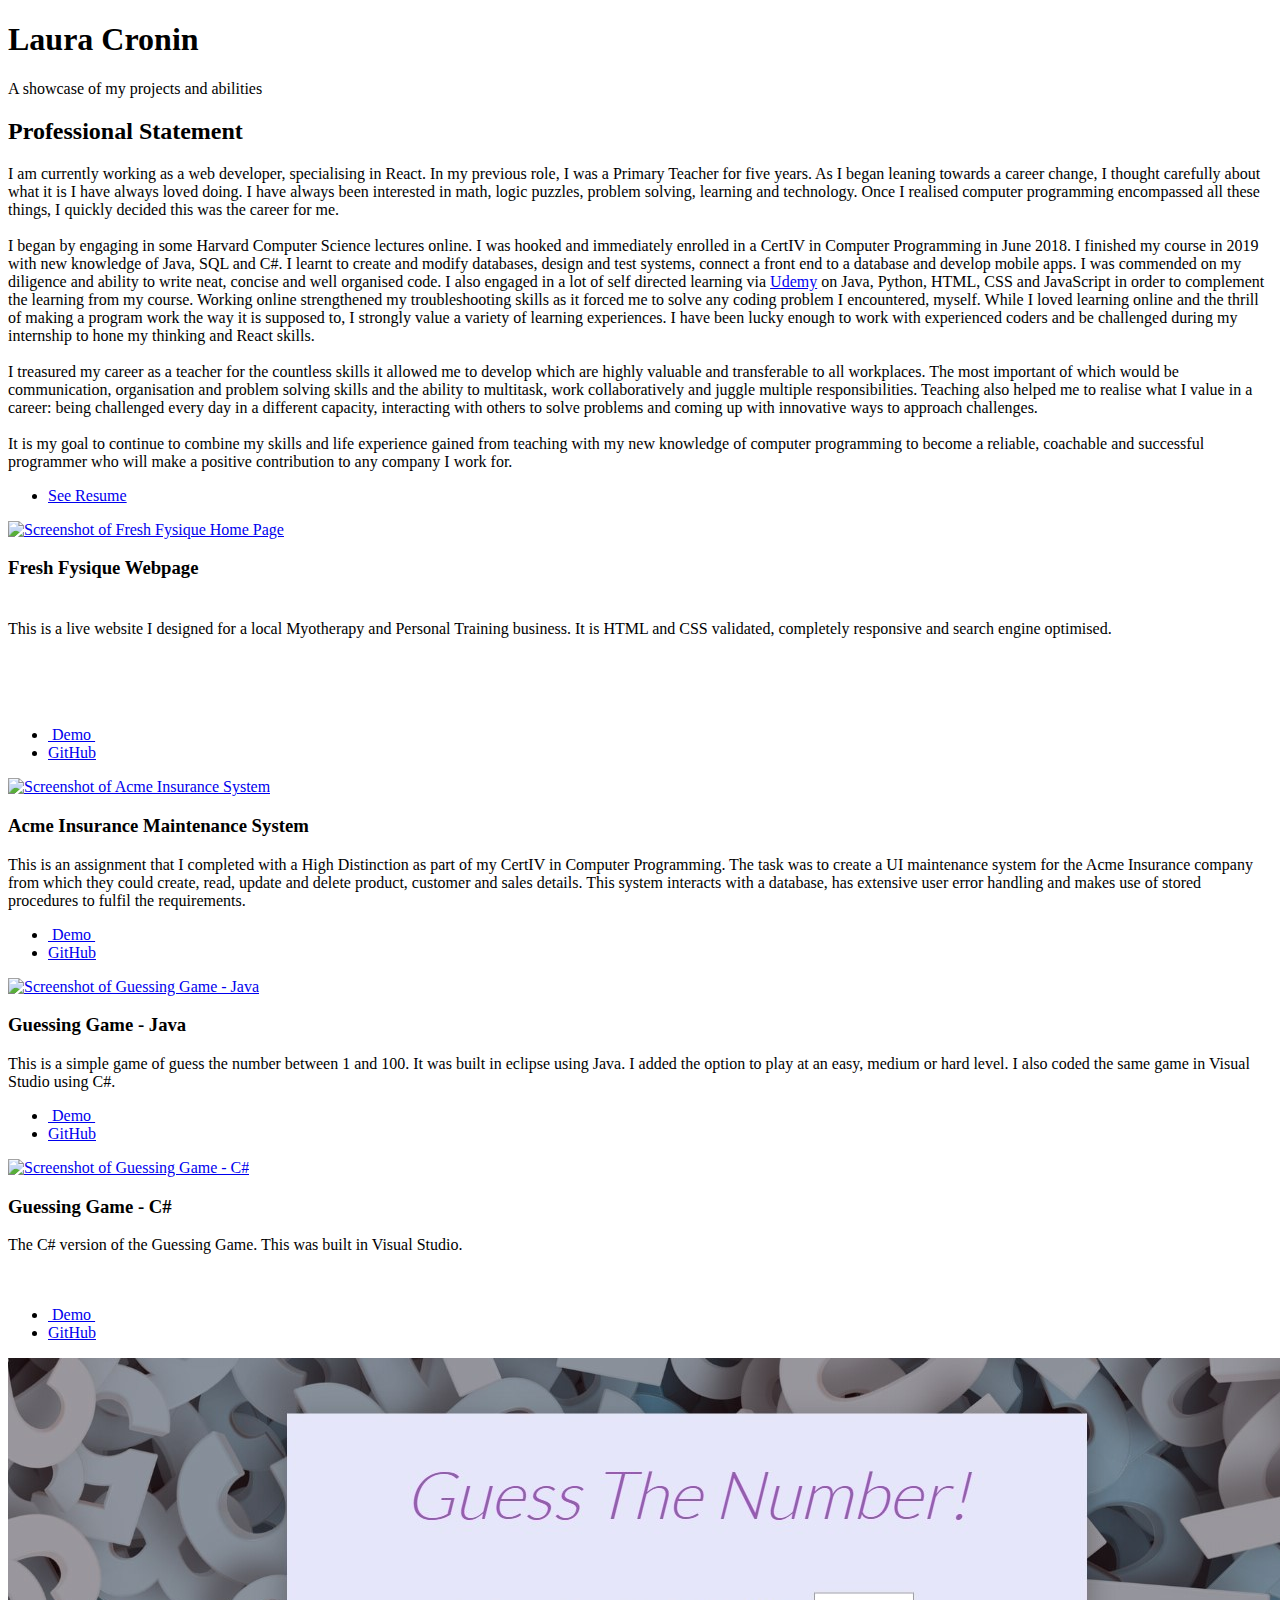
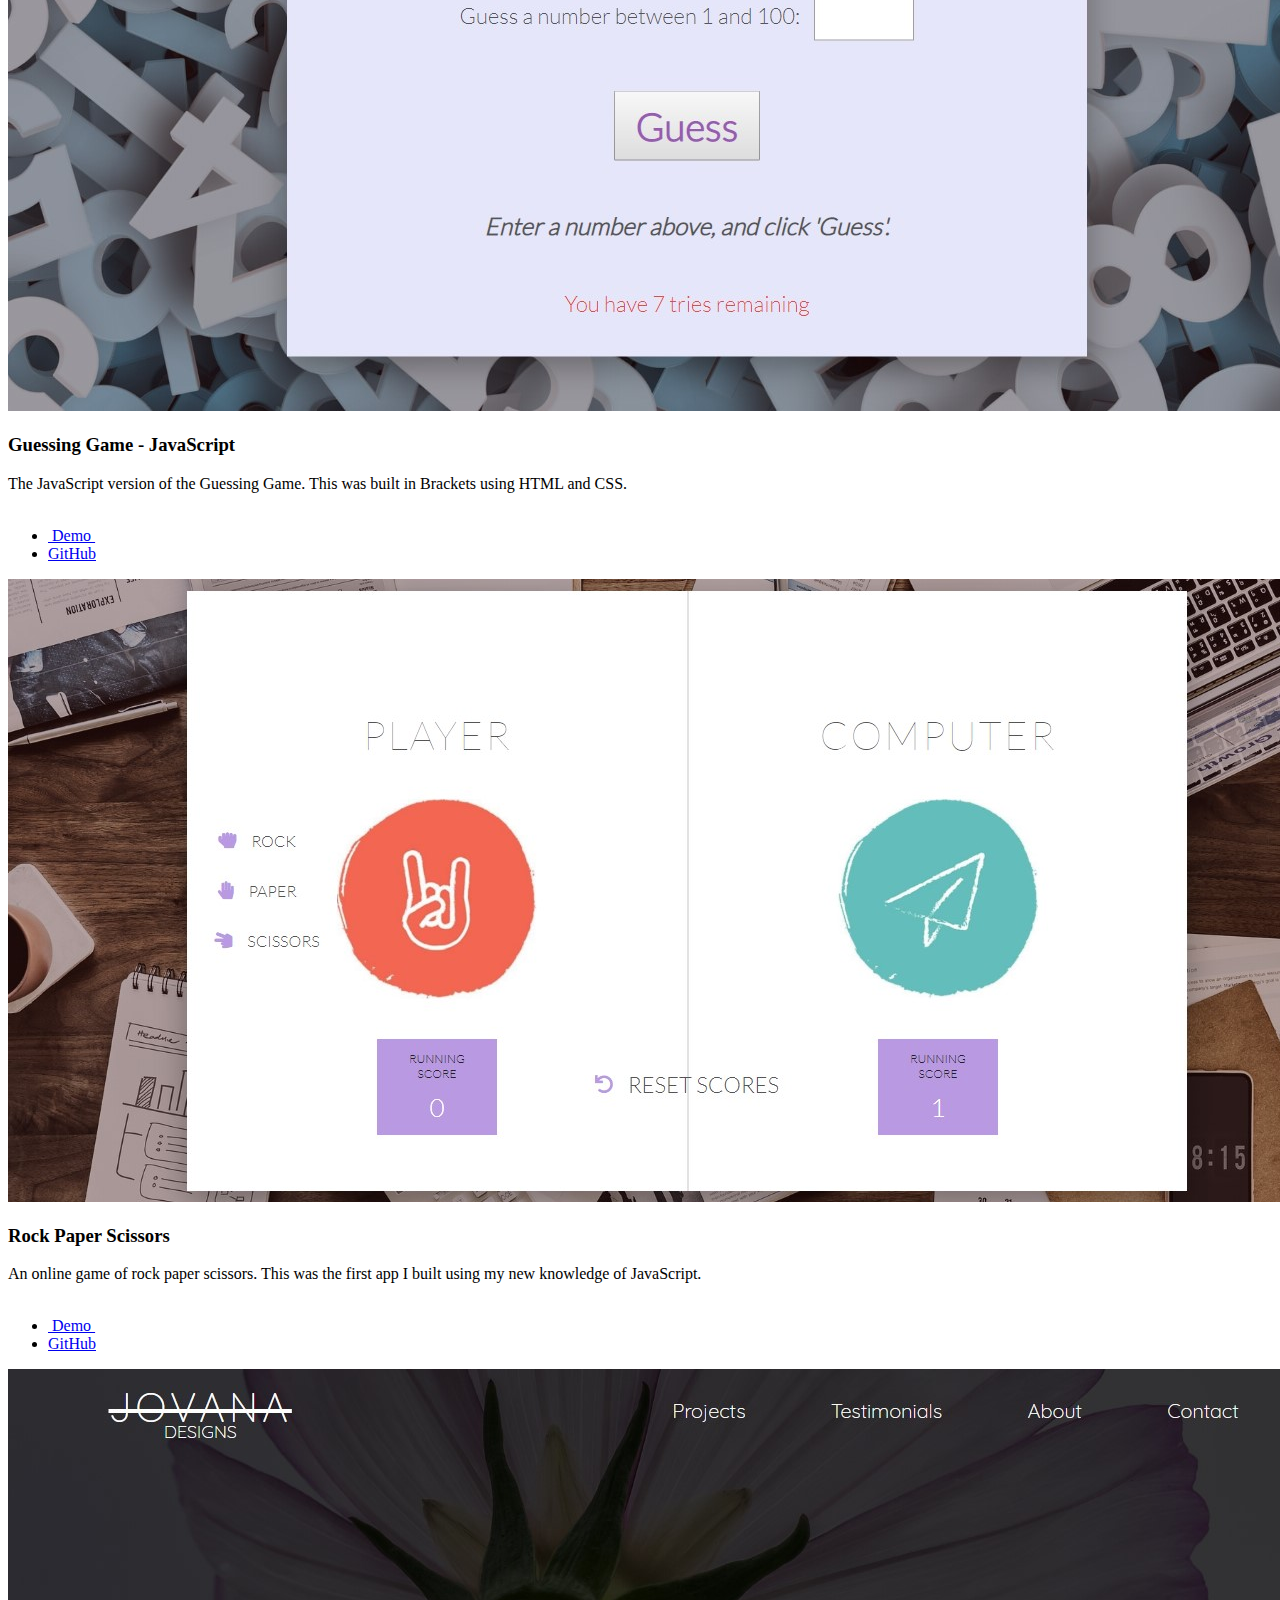
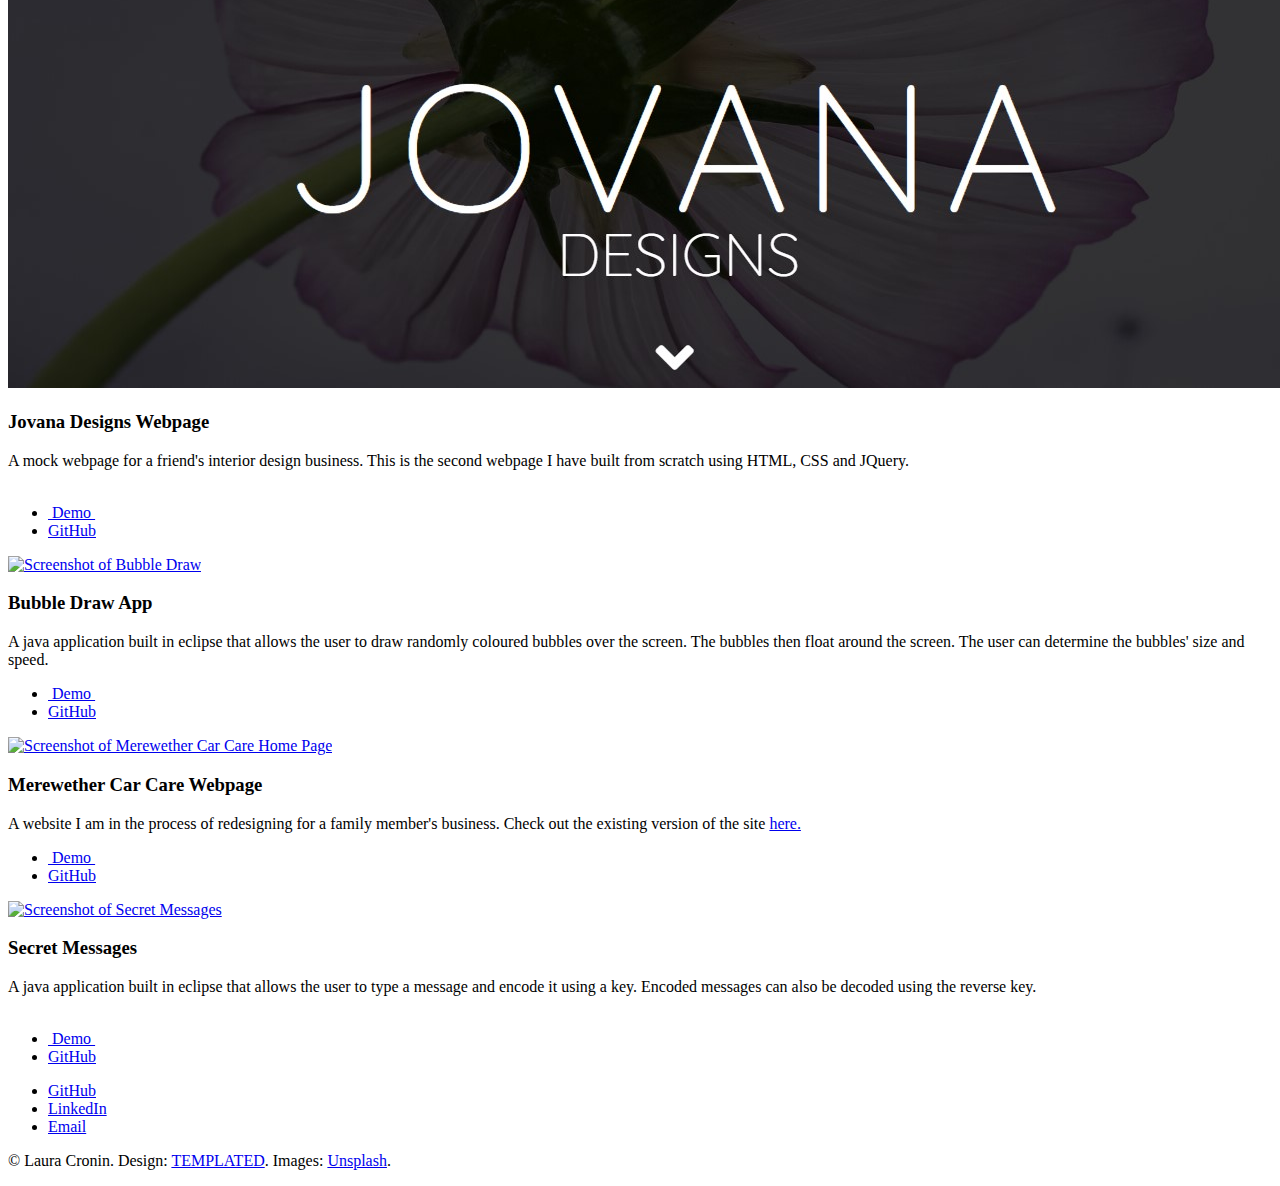
==== commit 3bcddb9f: "Add fresh fysique webpage link" ====
--- a/index.html
+++ b/index.html
@@ -49,13 +49,13 @@
 					<section id="intro" class="main">
 						<span class="icon fa-diamond major"></span>
 						<h2>Professional Statement</h2>
-						<p>I have been working as a Primary Teacher for the last five years. Over the past year I have been leaning towards a career change but wasn’t exactly sure what my calling was. I have always been interested in math, logic puzzles, problem solving, learning and technology. Once I realised computer programming encompassed all these things, I quickly decided this was the career for me.<br><br> 
-
-                        I began by engaging in some Harvard Computer Science lectures online. I was hooked and immediately enrolled in a CertIV in Computer Programming in June 2018. Throughout this course I have become familiar with Java, SQL and C#. I have learnt to create and modify databases, design and test a system, connect a front end to a database and develop mobile apps. I have been commended on my diligence and ability to write neat, concise and well organised code. I have also engaged in other online courses via <a href="udemy.html" target="_blank">Udemy</a> on Java, Python, HTML, CSS and JavaScript in order to complement the learning from my course. Working online has strengthened my troubleshooting skills as it has forced me to solve any coding problem I encounter, myself. While I have loved learning online and the thrill of making a program work the way it is supposed to, I strongly value a variety of learning experiences. I therefore hope to develop my skills further and be challenged in the workplace under the guidance of experienced coders.<br><br> 
-
-                        I have treasured my career as a teacher for the countless skills it allowed me to develop which are highly valuable and transferable to all workplaces. The most important of which would be communication, organisation and problem solving skills and the ability to multitask, work collaboratively and juggle multiple responsibilities. Teaching also helped me to realise what I value in a career: being challenged every day in a different capacity, interacting with others to solve problems and coming up with innovative ways to approach challenges.<br><br> 
-
-                        It is my goal to combine my skills and life experience gained from teaching with my new knowledge of computer programming to become a reliable, coachable and successful programmer who will make a positive contribution to any company I work for.</p>
+						<p>I am currently working as a web developer, specialising in React. In my previous role, I was a Primary Teacher for five years. As I began leaning towards a career change, I thought carefully about what it is I have always loved doing. I have always been interested in math, logic puzzles, problem solving, learning and technology. Once I realised computer programming encompassed all these things, I quickly decided this was the career for me.<br><br> 
+
+                        I began by engaging in some Harvard Computer Science lectures online. I was hooked and immediately enrolled in a CertIV in Computer Programming in June 2018. I finished my course in 2019 with new knowledge of Java, SQL and C#. I learnt to create and modify databases, design and test systems, connect a front end to a database and develop mobile apps. I was commended on my diligence and ability to write neat, concise and well organised code. I also engaged in a lot of self directed learning via <a href="udemy.html" target="_blank">Udemy</a> on Java, Python, HTML, CSS and JavaScript in order to complement the learning from my course. Working online strengthened my troubleshooting skills as it forced me to solve any coding problem I encountered, myself. While I loved learning online and the thrill of making a program work the way it is supposed to, I strongly value a variety of learning experiences. I have been lucky enough to work with experienced coders and be challenged during my internship to hone my thinking and React skills.<br><br> 
+
+                        I treasured my career as a teacher for the countless skills it allowed me to develop which are highly valuable and transferable to all workplaces. The most important of which would be communication, organisation and problem solving skills and the ability to multitask, work collaboratively and juggle multiple responsibilities. Teaching also helped me to realise what I value in a career: being challenged every day in a different capacity, interacting with others to solve problems and coming up with innovative ways to approach challenges.<br><br> 
+
+                        It is my goal to continue to combine my skills and life experience gained from teaching with my new knowledge of computer programming to become a reliable, coachable and successful programmer who will make a positive contribution to any company I work for.</p>
 						<ul class="actions">
 							<li><a href="Laura%20Cronin%20Resume.pdf" target="_blank" class="button big">See Resume</a></li>
 						</ul>
@@ -65,12 +65,12 @@
 					<section class="main items">
 						<article class="item">
 							<header>
-								<a href="Myotherapy/index.html" target="_blank"><img src="images/pic01.jpg" alt="Screenshot of Fresh Fysique Home Page"/></a>
+								<a href="http://freshfysique.com" target="_blank"><img src="images/pic01.jpg" alt="Screenshot of Fresh Fysique Home Page"/></a>
 							</header>
                             <h3>Fresh Fysique Webpage<br><br></h3>
-							<p>This is a mock webpage for a friend's Myotherapy business. This is my first webpage, built using what I learned about HTML, CSS and JQuery via a Udemy course.<br><br><br><br><br></p>
-							<ul class="actions">
-								<li><a href="Myotherapy/index.html" target="_blank" class="button">&nbsp;Demo&nbsp;</a></li>
+							<p>This is a live website I designed for a local Myotherapy and Personal Training business. It is HTML and CSS validated, completely responsive and search engine optimised.<br><br><br><br><br></p>
+							<ul class="actions">
+								<li><a href="http://freshfysique.com" target="_blank" class="button">&nbsp;Demo&nbsp;</a></li>
                                 <li><a href="https://github.com/LauraLettoofCronin/FreshFysique" target="_blank" class="button">GitHub</a></li>
 							</ul>
 						</article>
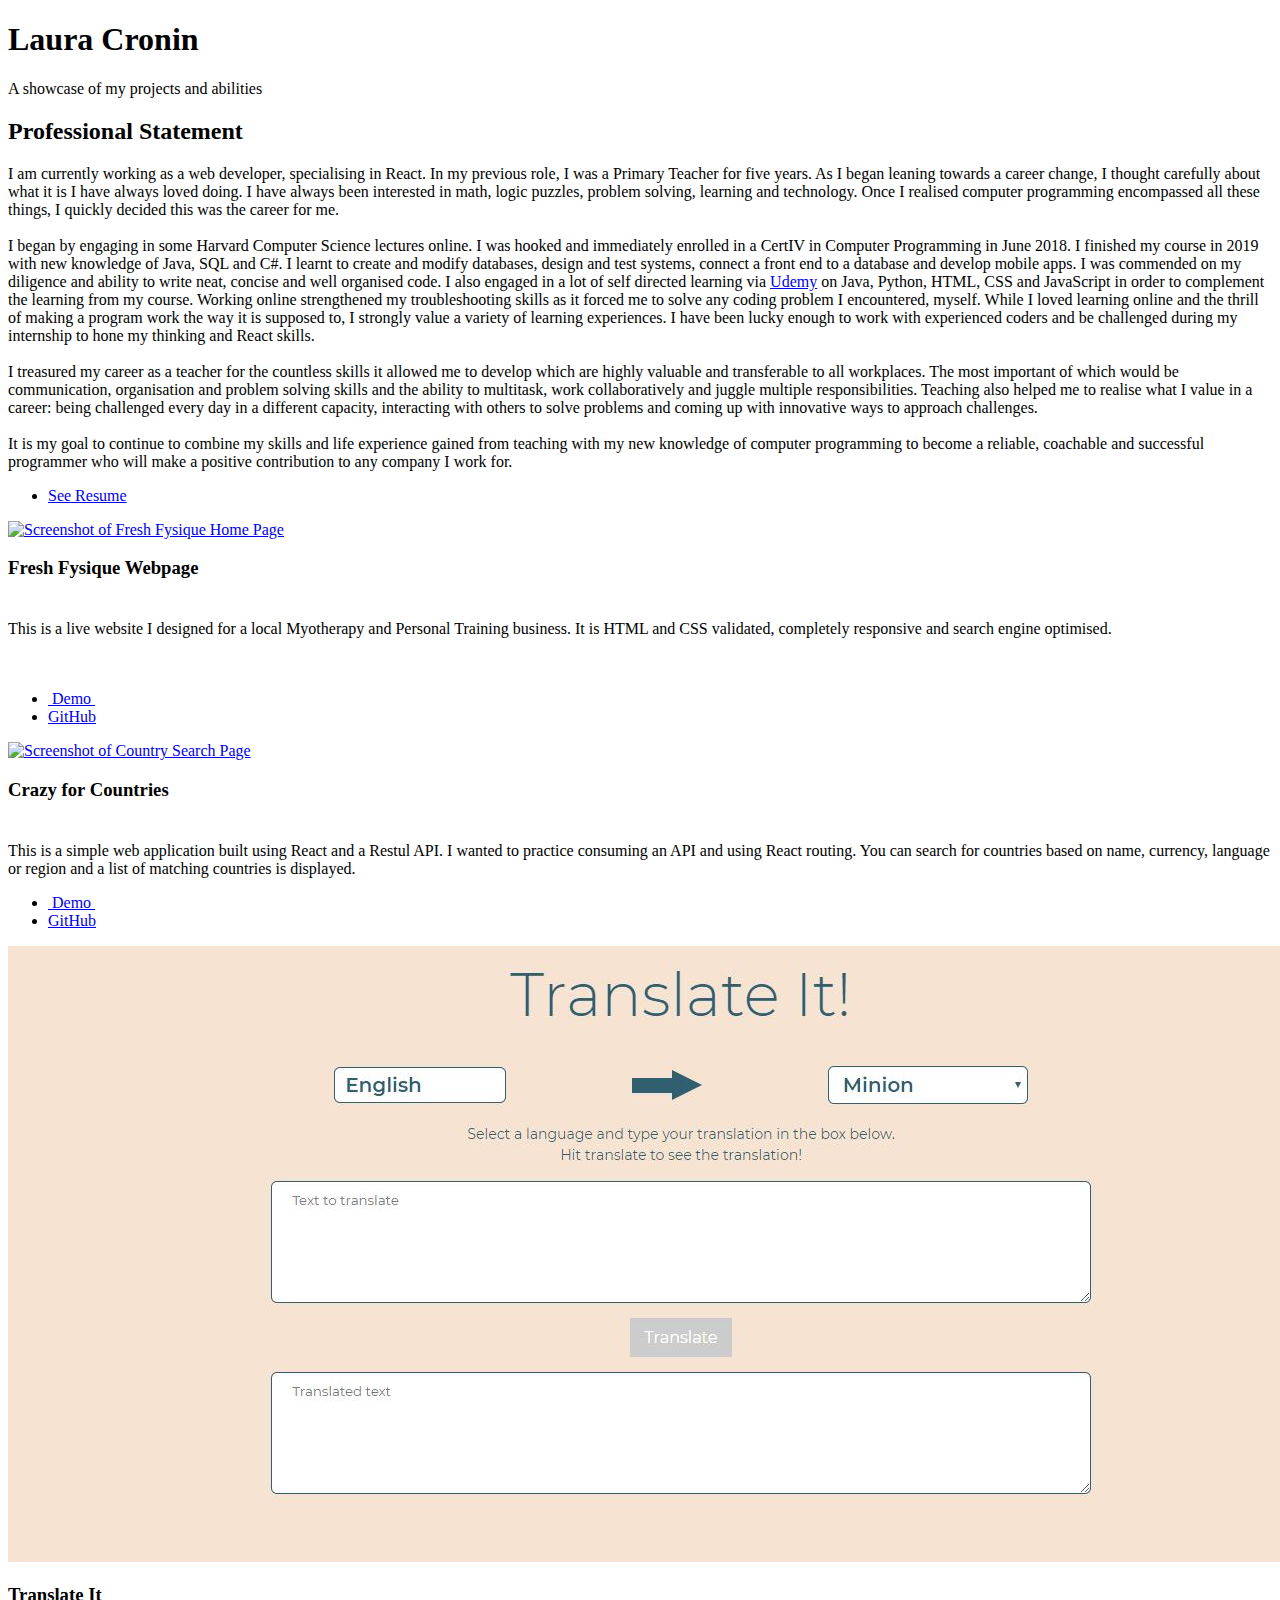
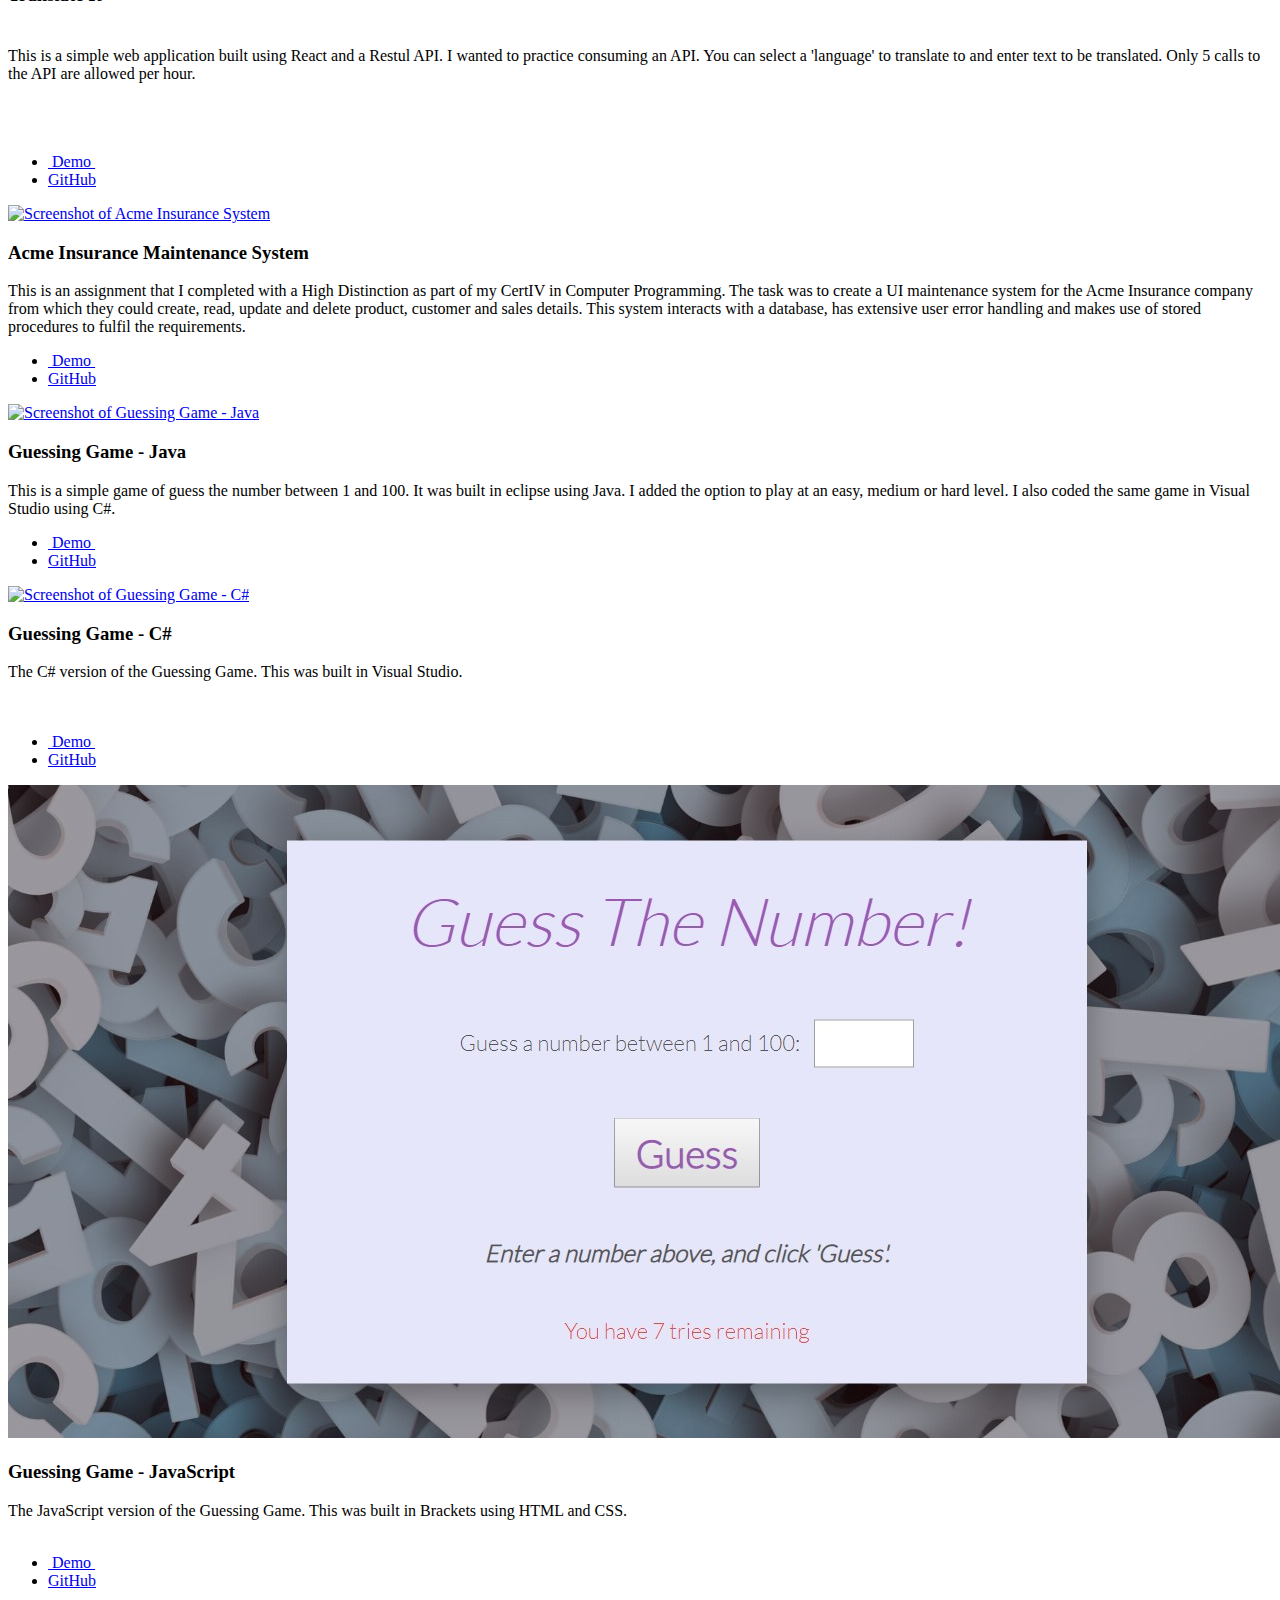
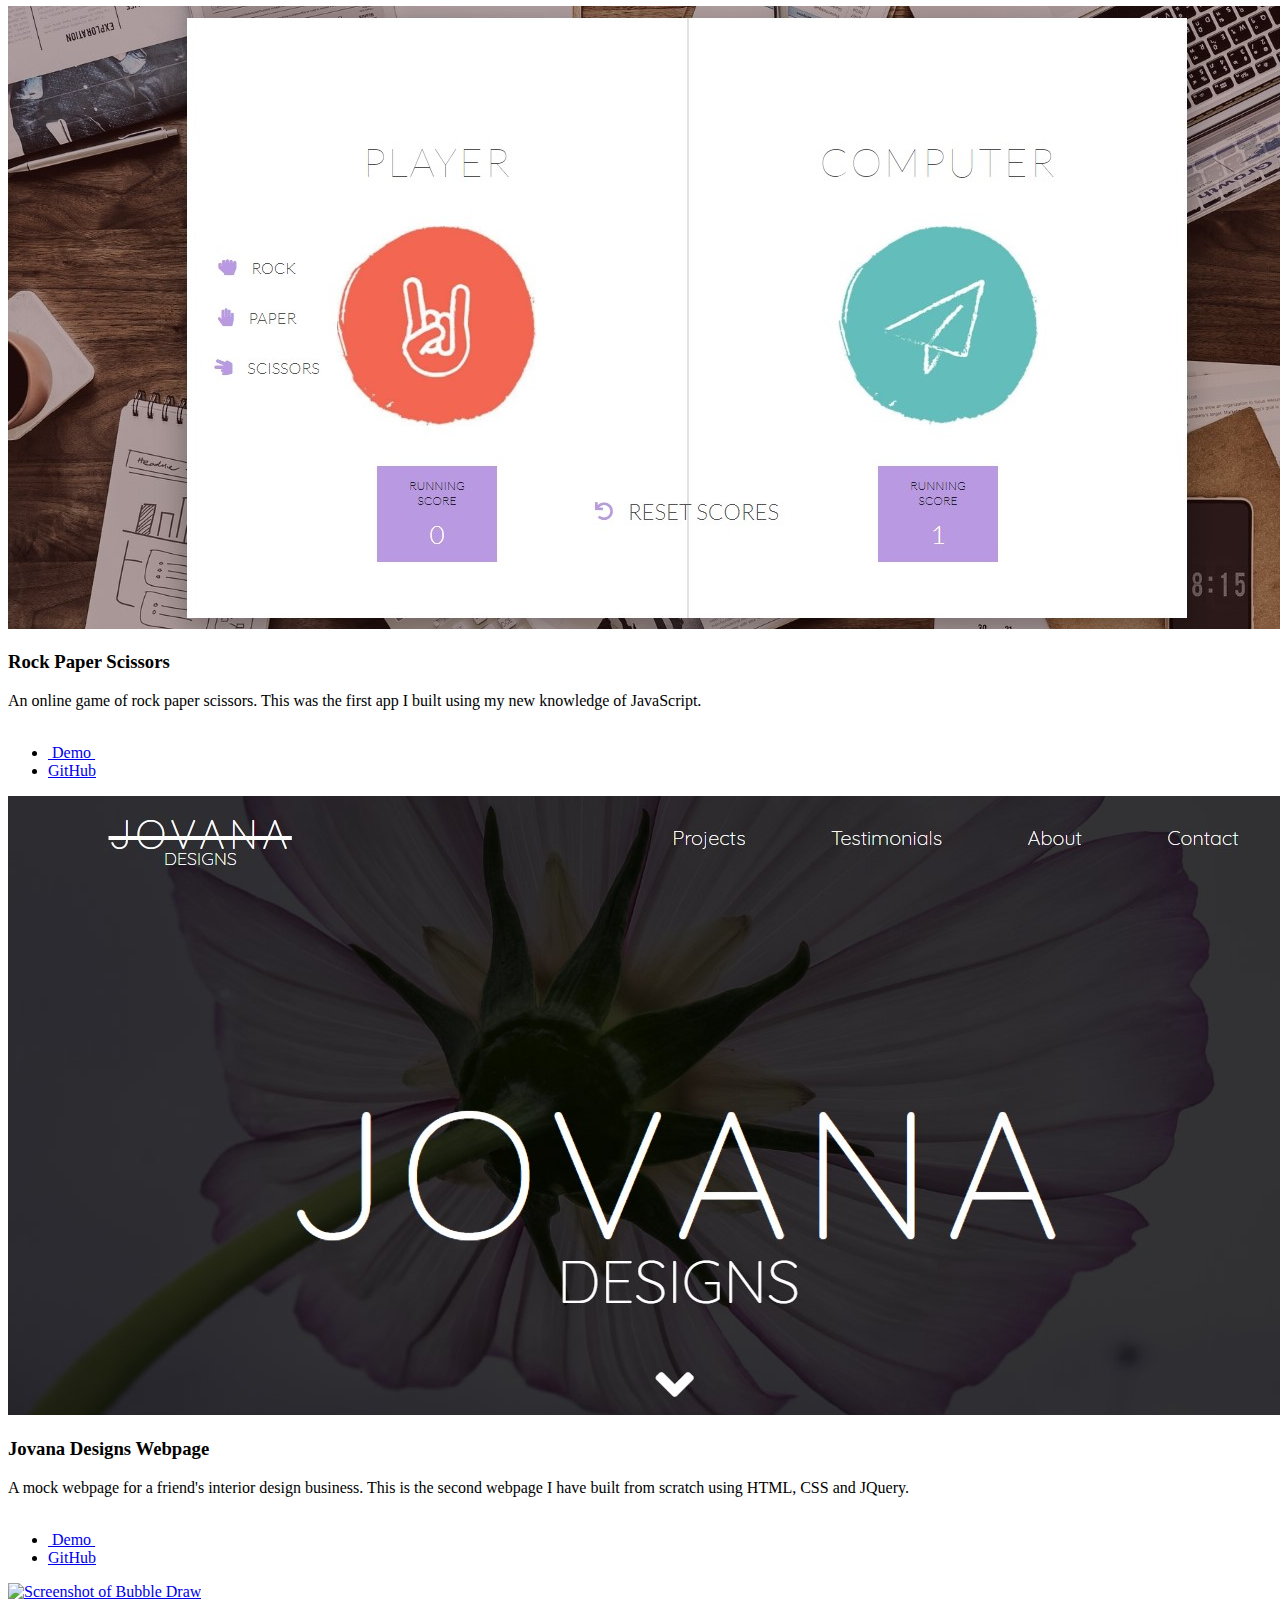
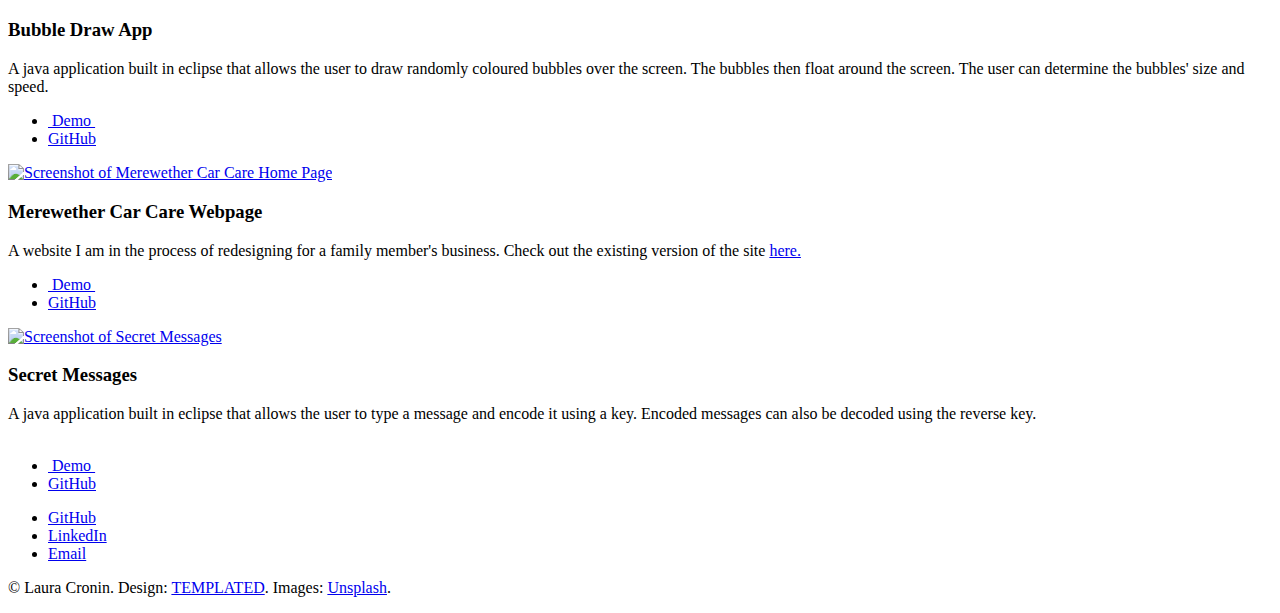
==== commit 5776fa6a: "Add translations project" ====
--- a/index.html
+++ b/index.html
@@ -68,10 +68,32 @@
 								<a href="http://freshfysique.com" target="_blank"><img src="images/pic01.jpg" alt="Screenshot of Fresh Fysique Home Page"/></a>
 							</header>
                             <h3>Fresh Fysique Webpage<br><br></h3>
-							<p>This is a live website I designed for a local Myotherapy and Personal Training business. It is HTML and CSS validated, completely responsive and search engine optimised.<br><br><br><br><br></p>
+							<p>This is a live website I designed for a local Myotherapy and Personal Training business. It is HTML and CSS validated, completely responsive and search engine optimised.<br><br><br></p>
 							<ul class="actions">
 								<li><a href="http://freshfysique.com" target="_blank" class="button">&nbsp;Demo&nbsp;</a></li>
                                 <li><a href="https://github.com/LauraLettoofCronin/FreshFysique" target="_blank" class="button">GitHub</a></li>
+							</ul>
+						</article>
+                        <article class="item">
+							<header>
+								<a href="https://crazyforcountries.netlify.com" target="_blank"><img src="images/pic11.JPG" alt="Screenshot of Country Search Page"/></a>
+							</header>
+                            <h3>Crazy for Countries<br><br></h3>
+							<p>This is a simple web application built using React and a Restul API. I wanted to practice consuming an API and using React routing. You can search for countries based on name, currency, language or region and a list of matching countries is displayed.<br></p>
+							<ul class="actions">
+								<li><a href="https://crazyforcountries.netlify.com" target="_blank" class="button">&nbsp;Demo&nbsp;</a></li>
+                                <li><a href="https://github.com/LauraLettoofCronin/CountrySearch" target="_blank" class="button">GitHub</a></li>
+							</ul>
+						</article>
+                        <article class="item">
+							<header>
+								<a href="https://translate-it.netlify.com" target="_blank"><img src="images/pic12.JPG" alt="Screenshot of Translate It"/></a>
+							</header>
+                            <h3>Translate It<br><br></h3>
+							<p>This is a simple web application built using React and a Restul API. I wanted to practice consuming an API. You can select a 'language' to translate to and enter text to be translated. Only 5 calls to the API are allowed per hour.<br><br><br><br></p>
+							<ul class="actions">
+								<li><a href="https://translate-it.netlify.com" target="_blank" class="button">&nbsp;Demo&nbsp;</a></li>
+                                <li><a href="https://github.com/LauraLettoofCronin/FunTranslations" target="_blank" class="button">GitHub</a></li>
 							</ul>
 						</article>
                         <article class="item">
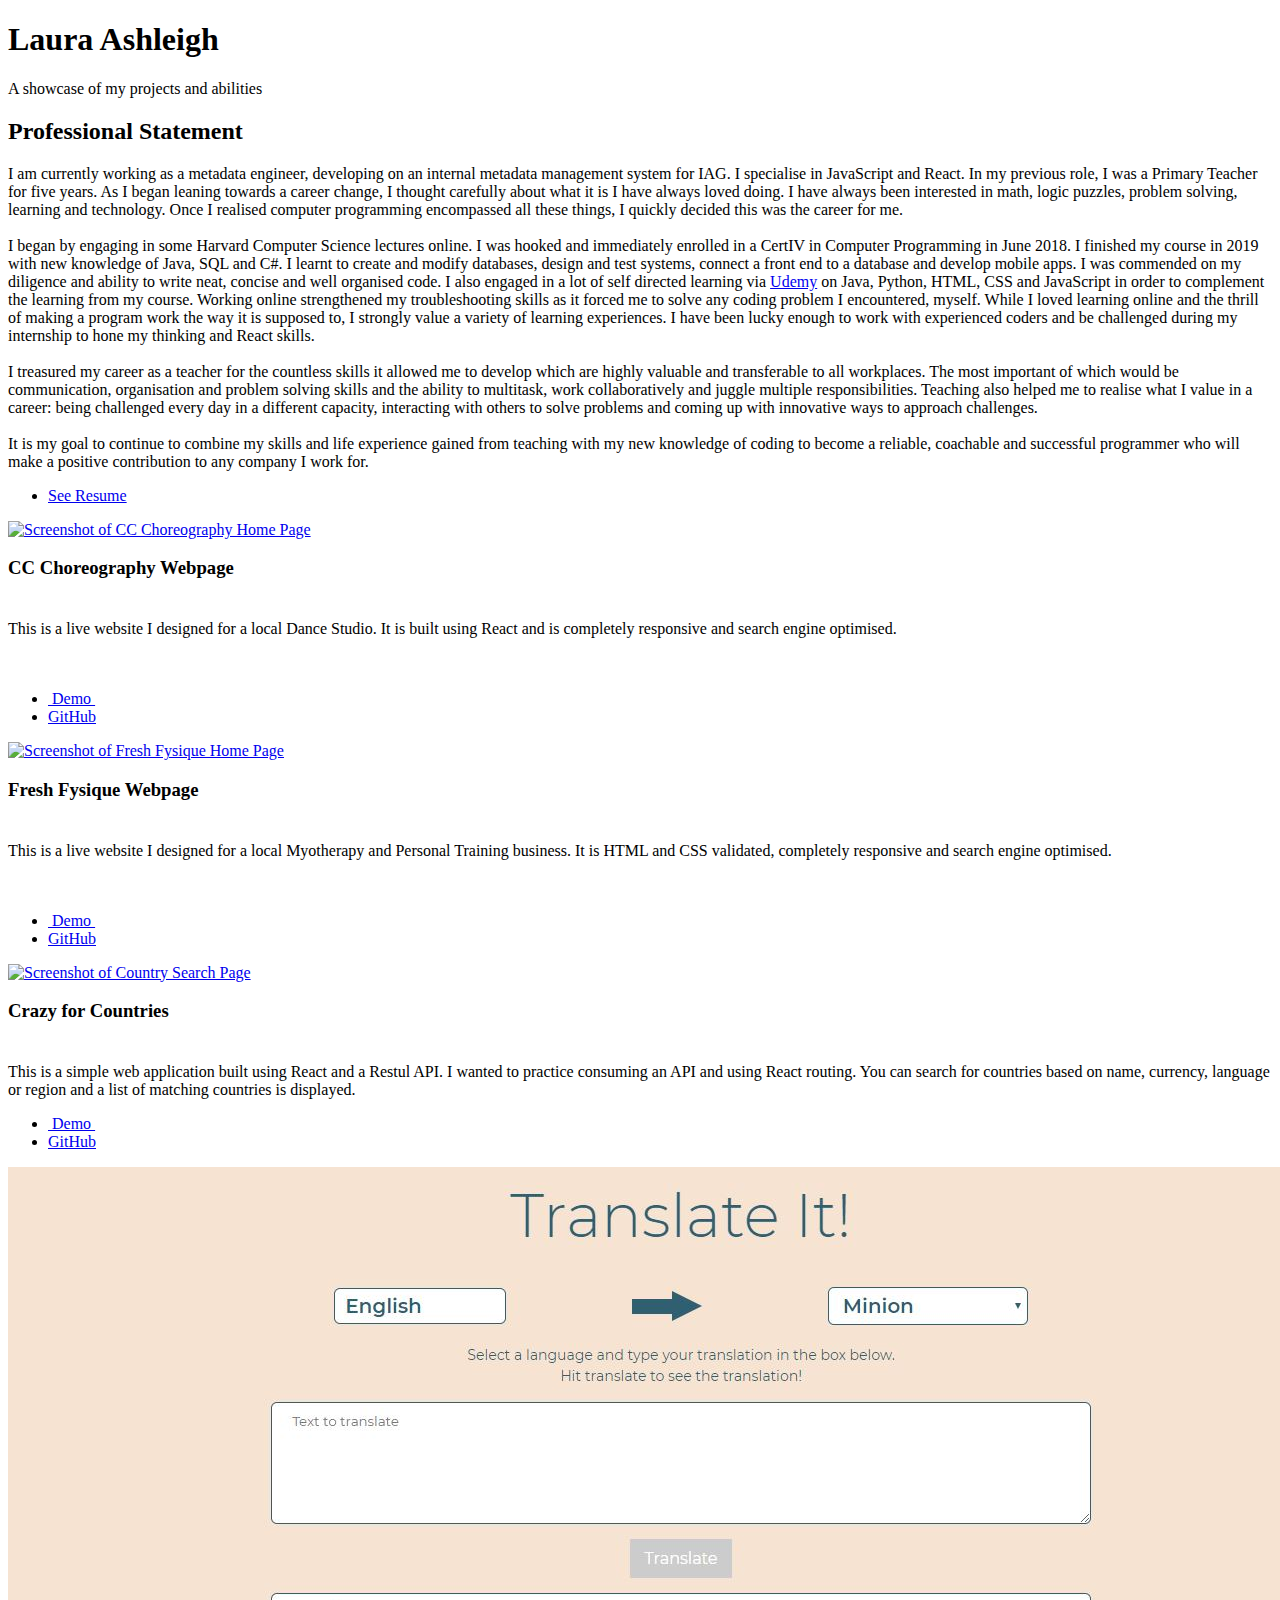
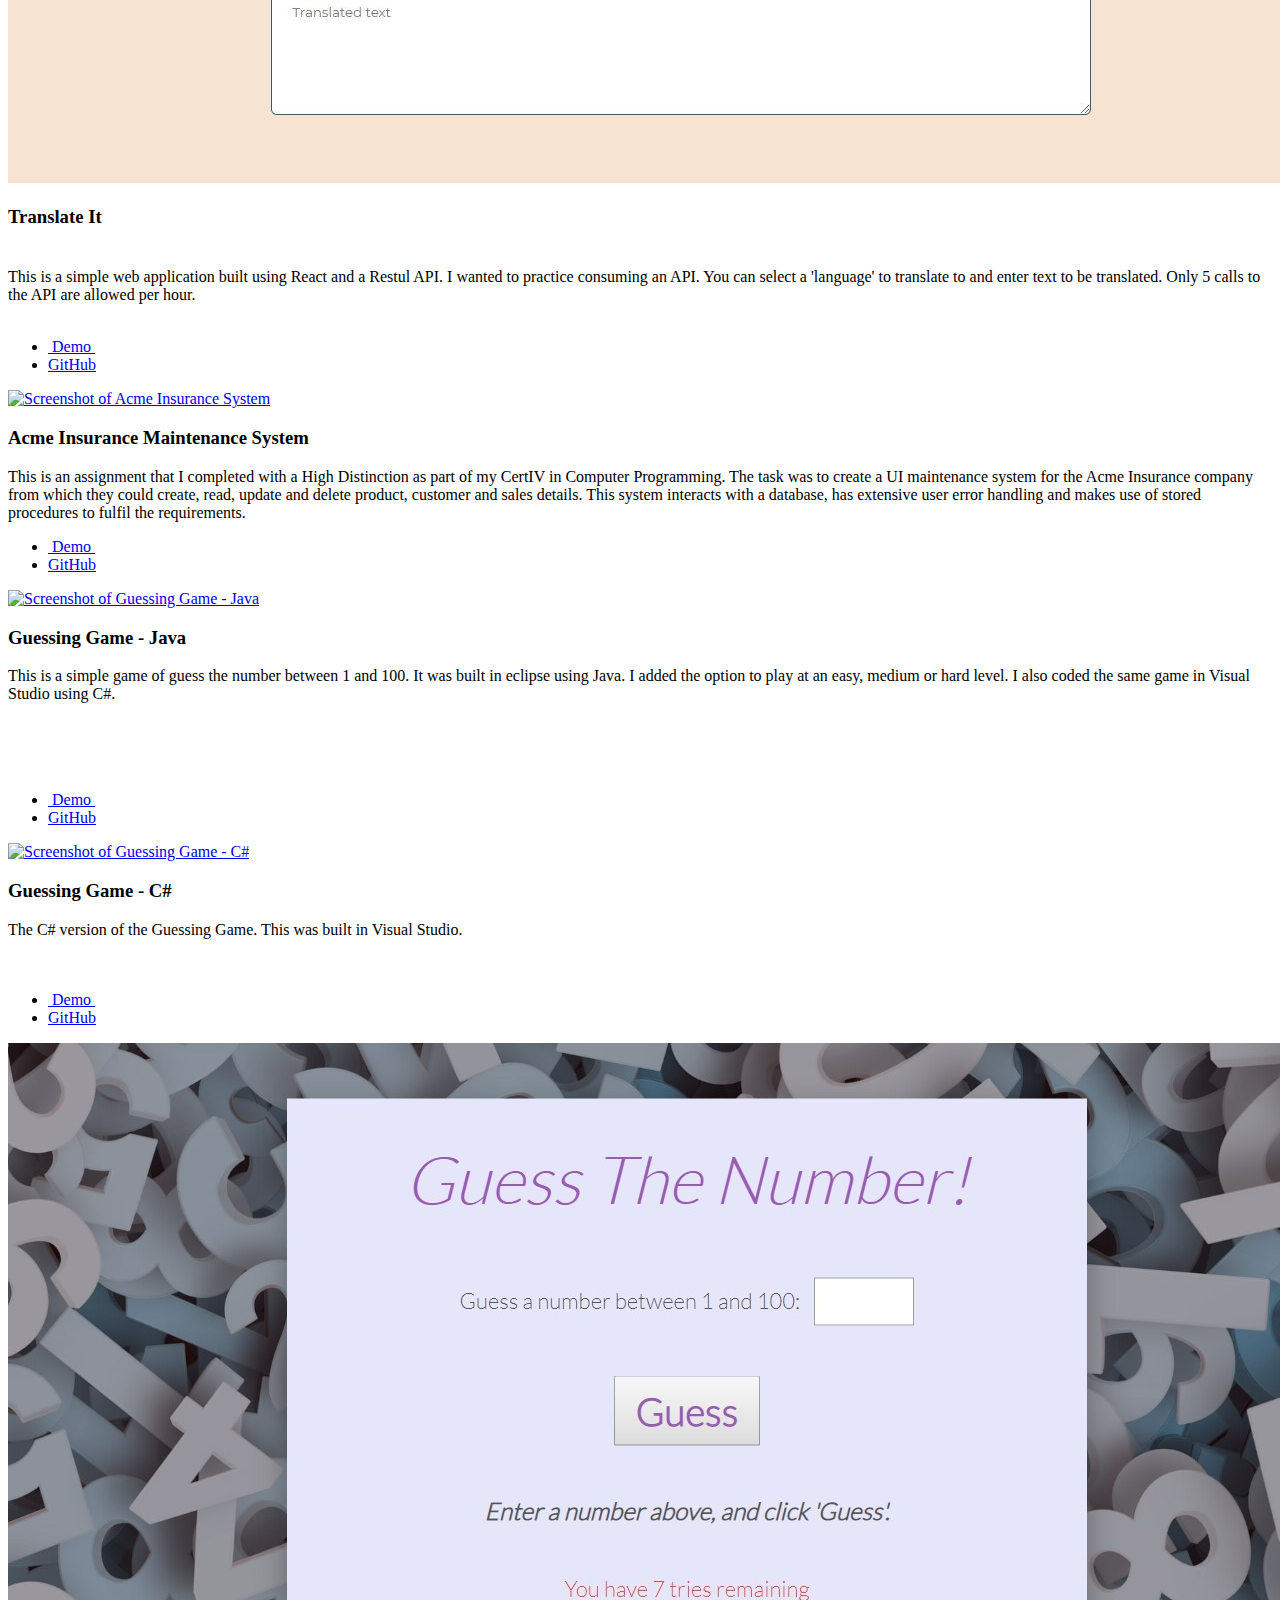
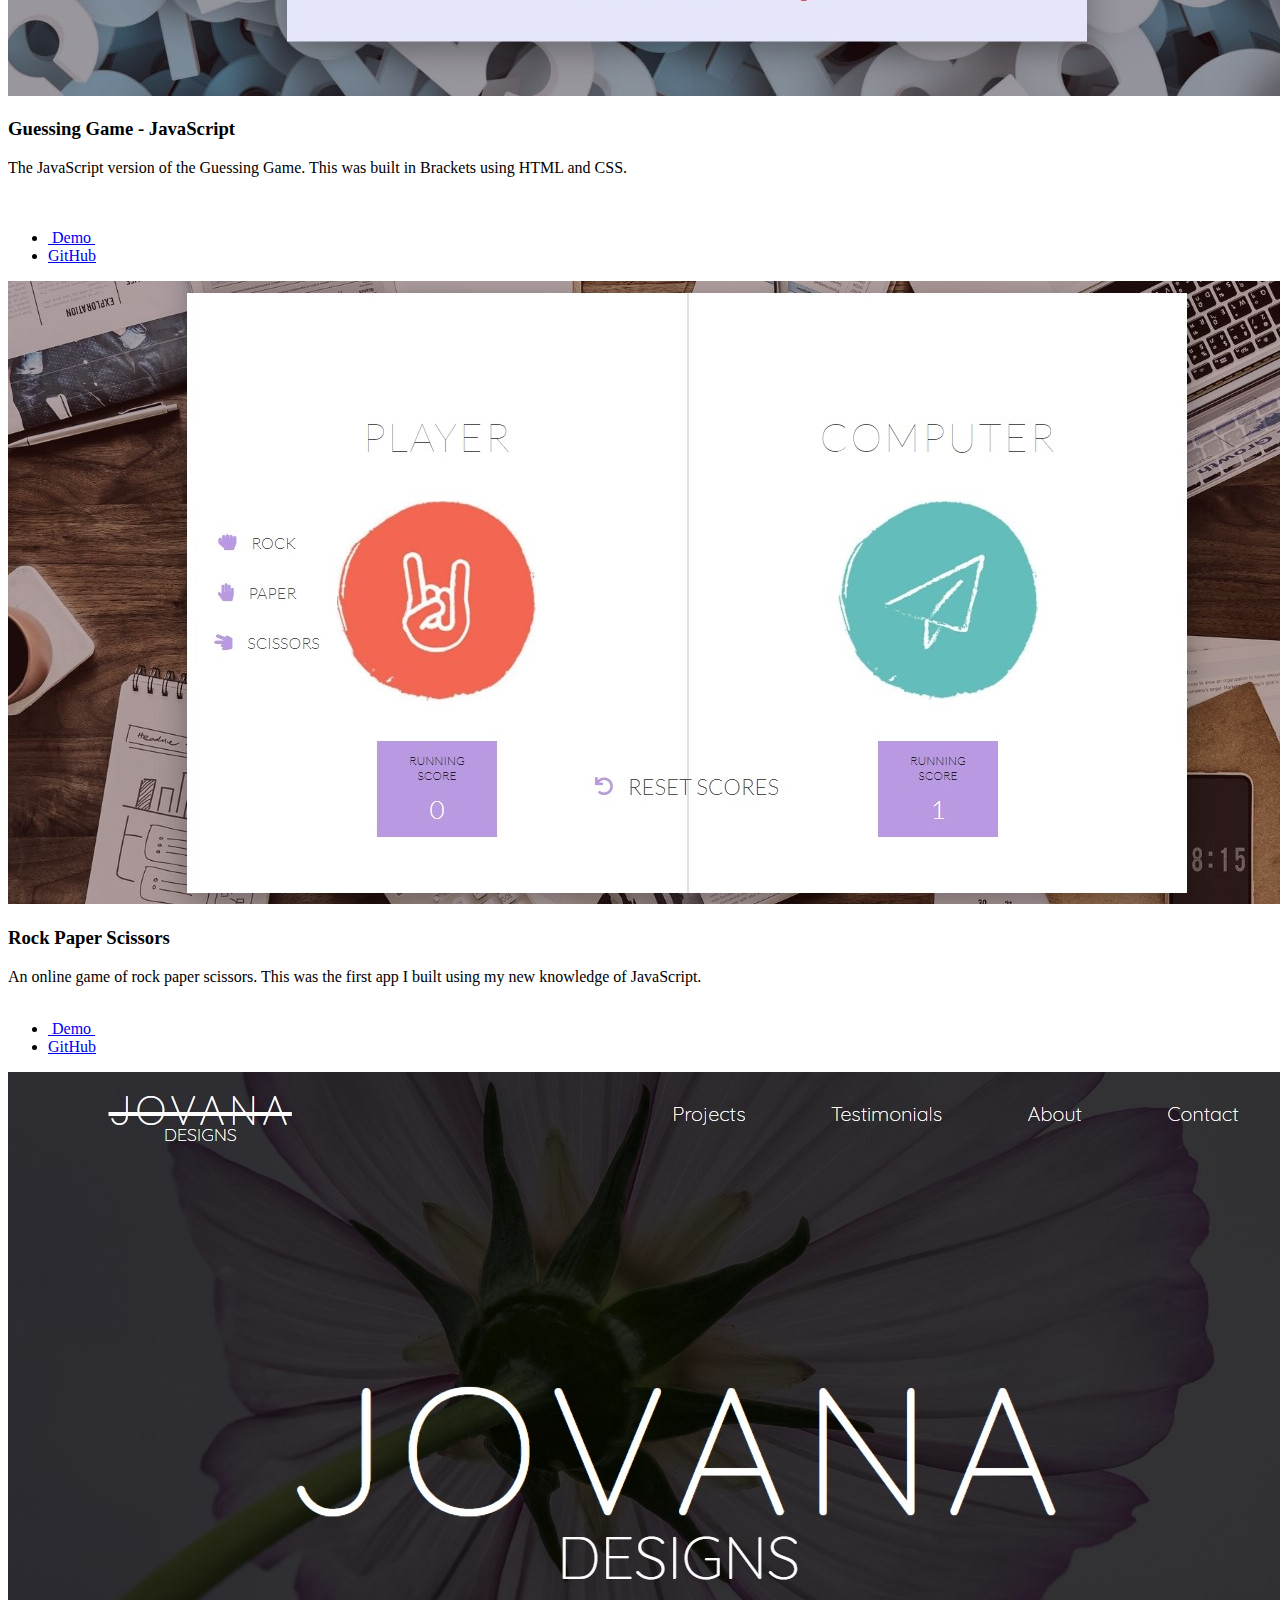
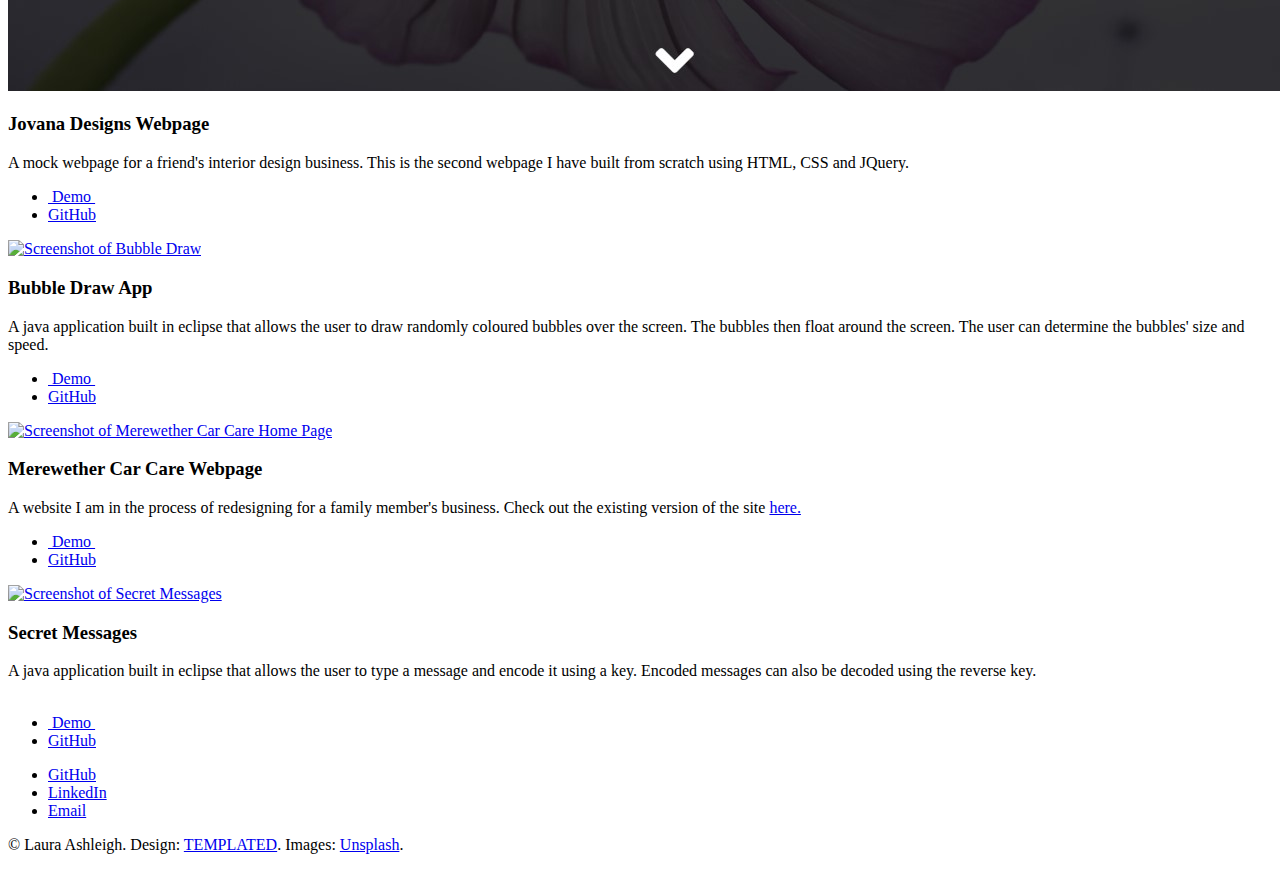
==== commit 3b075b1a: "Change name" ====
--- a/index.html
+++ b/index.html
@@ -6,7 +6,7 @@
 -->
 <html>
 	<head>
-		<title>Laura Cronin Profile</title>
+		<title>Laura Ashleigh Profile</title>
 		<meta charset="utf-8" />
 		<meta name="viewport" content="width=device-width, initial-scale=1" />
 		<link rel="stylesheet" href="assets/css/main.css" />
@@ -37,7 +37,7 @@
 		<!-- Header -->
 			<header id="header" class="alt">
 				<div class="inner">
-					<h1>Laura Cronin</h1>
+					<h1>Laura Ashleigh</h1>
 					<p>A showcase of my projects and abilities</p>
 				</div>
 			</header>
@@ -49,13 +49,13 @@
 					<section id="intro" class="main">
 						<span class="icon fa-diamond major"></span>
 						<h2>Professional Statement</h2>
-						<p>I am currently working as a web developer, specialising in React. In my previous role, I was a Primary Teacher for five years. As I began leaning towards a career change, I thought carefully about what it is I have always loved doing. I have always been interested in math, logic puzzles, problem solving, learning and technology. Once I realised computer programming encompassed all these things, I quickly decided this was the career for me.<br><br> 
+						<p>I am currently working as a metadata engineer, developing on an internal metadata management system for IAG. I specialise in JavaScript and React. In my previous role, I was a Primary Teacher for five years. As I began leaning towards a career change, I thought carefully about what it is I have always loved doing. I have always been interested in math, logic puzzles, problem solving, learning and technology. Once I realised computer programming encompassed all these things, I quickly decided this was the career for me.<br><br> 
 
                         I began by engaging in some Harvard Computer Science lectures online. I was hooked and immediately enrolled in a CertIV in Computer Programming in June 2018. I finished my course in 2019 with new knowledge of Java, SQL and C#. I learnt to create and modify databases, design and test systems, connect a front end to a database and develop mobile apps. I was commended on my diligence and ability to write neat, concise and well organised code. I also engaged in a lot of self directed learning via <a href="udemy.html" target="_blank">Udemy</a> on Java, Python, HTML, CSS and JavaScript in order to complement the learning from my course. Working online strengthened my troubleshooting skills as it forced me to solve any coding problem I encountered, myself. While I loved learning online and the thrill of making a program work the way it is supposed to, I strongly value a variety of learning experiences. I have been lucky enough to work with experienced coders and be challenged during my internship to hone my thinking and React skills.<br><br> 
 
                         I treasured my career as a teacher for the countless skills it allowed me to develop which are highly valuable and transferable to all workplaces. The most important of which would be communication, organisation and problem solving skills and the ability to multitask, work collaboratively and juggle multiple responsibilities. Teaching also helped me to realise what I value in a career: being challenged every day in a different capacity, interacting with others to solve problems and coming up with innovative ways to approach challenges.<br><br> 
 
-                        It is my goal to continue to combine my skills and life experience gained from teaching with my new knowledge of computer programming to become a reliable, coachable and successful programmer who will make a positive contribution to any company I work for.</p>
+                        It is my goal to continue to combine my skills and life experience gained from teaching with my new knowledge of coding to become a reliable, coachable and successful programmer who will make a positive contribution to any company I work for.</p>
 						<ul class="actions">
 							<li><a href="Laura%20Cronin%20Resume.pdf" target="_blank" class="button big">See Resume</a></li>
 						</ul>
@@ -63,172 +63,237 @@
 
 				<!-- Items -->
 					<section class="main items">
+						<!-- CC Choreography -->
+						<article class="item">
+							<header>
+								<a href="https://www.ccchoreography.org/" target="_blank"><img src="images/pic13.jpg" alt="Screenshot of CC Choreography Home Page"/></a>
+							</header>
+							<h3>CC Choreography Webpage<br><br></h3>
+							<p>This is a live website I designed for a local Dance Studio. It is built using React and is completely responsive and search engine optimised.<br><br><br></p>
+							<ul class="actions">
+								<li>
+									<a href="https://www.ccchoreography.org/" target="_blank" class="button">&nbsp;Demo&nbsp;</a>
+								</li>
+								<li>
+									<a href="https://github.com/LauraAshleigh/CCChoreography" target="_blank" class="button">GitHub</a>
+								</li>
+							</ul>
+						</article>
+
+						<!-- Fresh Fysique -->
 						<article class="item">
 							<header>
 								<a href="http://freshfysique.com" target="_blank"><img src="images/pic01.jpg" alt="Screenshot of Fresh Fysique Home Page"/></a>
 							</header>
-                            <h3>Fresh Fysique Webpage<br><br></h3>
+							<h3>Fresh Fysique Webpage<br><br></h3>
 							<p>This is a live website I designed for a local Myotherapy and Personal Training business. It is HTML and CSS validated, completely responsive and search engine optimised.<br><br><br></p>
 							<ul class="actions">
-								<li><a href="http://freshfysique.com" target="_blank" class="button">&nbsp;Demo&nbsp;</a></li>
-                                <li><a href="https://github.com/LauraLettoofCronin/FreshFysique" target="_blank" class="button">GitHub</a></li>
-							</ul>
-						</article>
-                        <article class="item">
+								<li>
+									<a href="http://freshfysique.com" target="_blank" class="button">&nbsp;Demo&nbsp;</a>
+								</li>
+								<li>
+									<a href="https://github.com/LauraAshleigh/FreshFysique" target="_blank" class="button">GitHub</a>
+								</li>
+							</ul>
+						</article>
+						
+						<!-- Countries -->
+						<article class="item">
 							<header>
 								<a href="https://crazyforcountries.netlify.com" target="_blank"><img src="images/pic11.JPG" alt="Screenshot of Country Search Page"/></a>
 							</header>
-                            <h3>Crazy for Countries<br><br></h3>
+							<h3>Crazy for Countries<br><br></h3>
 							<p>This is a simple web application built using React and a Restul API. I wanted to practice consuming an API and using React routing. You can search for countries based on name, currency, language or region and a list of matching countries is displayed.<br></p>
 							<ul class="actions">
-								<li><a href="https://crazyforcountries.netlify.com" target="_blank" class="button">&nbsp;Demo&nbsp;</a></li>
-                                <li><a href="https://github.com/LauraLettoofCronin/CountrySearch" target="_blank" class="button">GitHub</a></li>
-							</ul>
-						</article>
-                        <article class="item">
+								<li>
+									<a href="https://crazyforcountries.netlify.com" target="_blank" class="button">&nbsp;Demo&nbsp;</a>
+								</li>
+								<li>
+									<a href="https://github.com/LauraAshleigh/CountrySearch" target="_blank" class="button">GitHub</a>
+								</li>
+							</ul>
+						</article>
+						
+						<!-- Translator -->
+						<article class="item">
 							<header>
 								<a href="https://translate-it.netlify.com" target="_blank"><img src="images/pic12.JPG" alt="Screenshot of Translate It"/></a>
 							</header>
-                            <h3>Translate It<br><br></h3>
-							<p>This is a simple web application built using React and a Restul API. I wanted to practice consuming an API. You can select a 'language' to translate to and enter text to be translated. Only 5 calls to the API are allowed per hour.<br><br><br><br></p>
-							<ul class="actions">
-								<li><a href="https://translate-it.netlify.com" target="_blank" class="button">&nbsp;Demo&nbsp;</a></li>
-                                <li><a href="https://github.com/LauraLettoofCronin/FunTranslations" target="_blank" class="button">GitHub</a></li>
-							</ul>
-						</article>
-                        <article class="item">
+							<h3>Translate It<br><br></h3>
+							<p>This is a simple web application built using React and a Restul API. I wanted to practice consuming an API. You can select a 'language' to translate to and enter text to be translated. Only 5 calls to the API are allowed per hour.<br><br></p>
+							<ul class="actions">
+								<li>
+									<a href="https://translate-it.netlify.com" target="_blank" class="button">&nbsp;Demo&nbsp;</a>
+								</li>
+								<li>
+									<a href="https://github.com/LauraAshleigh/FunTranslations" target="_blank" class="button">GitHub</a>
+								</li>
+							</ul>
+						</article>
+						
+						<!-- Acme Insurance -->
+						<article class="item">
 							<header>
 								<a href="images/AcmeInsurance.mp4" target="_blank"><img src="images/pic06.JPG" alt="Screenshot of Acme Insurance System"/></a>
 							</header>
-                            <h3>Acme Insurance Maintenance System</h3>
+							<h3>Acme Insurance Maintenance System</h3>
 							<p>This is an assignment that I completed with a High Distinction as part of my CertIV in Computer Programming. The task was to create a UI maintenance system for the Acme Insurance company from which they could create, read, update and delete product, customer and sales details. This system interacts with a database, has extensive user error handling and makes use of stored procedures to fulfil the requirements.</p>
 							<ul class="actions">
-                                <li><a href="images/AcmeInsurance.mp4" target="_blank" class="button">&nbsp;Demo&nbsp;</a></li>
-								<li><a href="https://github.com/LauraLettoofCronin/AcmeInsurance" target="_blank" class="button">GitHub</a></li>
-							</ul>
-						</article>
+								<li>
+									<a href="images/AcmeInsurance.mp4" target="_blank" class="button">&nbsp;Demo&nbsp;</a>
+								</li>
+								<li>
+									<a href="https://github.com/LauraAshleigh/AcmeInsurance" target="_blank" class="button">GitHub</a>
+								</li>
+							</ul>
+						</article>
+						
+						<!-- Guessing Game - Java -->
 						<article class="item">
 							<header>
 								<a href="images/GuessingGame.mp4" target="_blank"><img src="images/pic02.jpg" alt="Screenshot of Guessing Game - Java"/></a>
 							</header>
-                            <h3>Guessing Game - Java</h3>
-							<p>This is a simple game of guess the number between 1 and 100. It was built in eclipse using Java. I added the option to play at an easy, medium or hard level. I also coded the same game in Visual Studio using C#.</p>
-							<ul class="actions">
-                                <li><a href="images/GuessingGame.mp4" target="_blank" class="button">&nbsp;Demo&nbsp;</a></li>
-								<li><a href="https://github.com/LauraLettoofCronin/GuessTheNumberJava" target="_blank" class="button">GitHub</a></li>
-							</ul>
-						</article>
+							<h3>Guessing Game - Java</h3>
+							<p>This is a simple game of guess the number between 1 and 100. It was built in eclipse using Java. I added the option to play at an easy, medium or hard level. I also coded the same game in Visual Studio using C#.<br><br><br><br><br></p>
+							<ul class="actions">
+								<li>
+									<a href="images/GuessingGame.mp4" target="_blank" class="button">&nbsp;Demo&nbsp;</a>
+								</li>
+								<li>
+									<a href="https://github.com/LauraAshleigh/GuessTheNumberJava" target="_blank" class="button">GitHub</a>
+								</li>
+							</ul>
+						</article>
+
+						<!-- Guessing Game - C# -->
 						<article class="item">
 							<header>
 								<a href="images/GuessingGameC.mp4" target="_blank"><img src="images/pic03.jpg" alt="Screenshot of Guessing Game - C#"/></a>
 							</header>
-                            <h3>Guessing Game - C#</h3>
+							<h3>Guessing Game - C#</h3>
 							<p>The C# version of the Guessing Game. This was built in Visual Studio.<br><br><br></p>
 							<ul class="actions">
-                                <li><a href="images/GuessingGameC.mp4" target="_blank" class="button">&nbsp;Demo&nbsp;</a></li>
-								<li><a href= "https://github.com/LauraLettoofCronin/GuessTheNumberCSharp" target="_blank" class="button">GitHub</a></li>
-							</ul>
-						</article>
-                        <article class="item">
+								<li>
+									<a href="images/GuessingGameC.mp4" target="_blank" class="button">&nbsp;Demo&nbsp;</a>
+								</li>
+								<li>
+									<a href= "https://github.com/LauraAshleigh/GuessTheNumberCSharp" target="_blank" class="button">GitHub</a>
+								</li>
+							</ul>
+						</article>
+
+						<!-- Guessing Game - JavaScript -->
+						<article class="item">
 							<header>
 								<a href="GuessingGame/index.html" target="_blank"><img src="images/pic09.jpg" alt="Screenshot of Guessing Game - JavaScript"/></a>
 							</header>
-                            <h3>Guessing Game - JavaScript</h3>
-							<p>The JavaScript version of the Guessing Game. This was built in Brackets using HTML and CSS.<br><br></p>
-							<ul class="actions">
-                                <li><a href="GuessingGame/index.html" target="_blank" class="button">&nbsp;Demo&nbsp;</a></li>
-								<li><a href="https://github.com/LauraLettoofCronin/GuessTheNumberJavaScript" target="_blank" class="button">GitHub</a></li>
-							</ul>
-						</article>
-                        <article class="item">
+							<h3>Guessing Game - JavaScript</h3>
+							<p>The JavaScript version of the Guessing Game. This was built in Brackets using HTML and CSS.<br><br><br></p>
+							<ul class="actions">
+								<li>
+									<a href="GuessingGame/index.html" target="_blank" class="button">&nbsp;Demo&nbsp;</a>
+								</li>
+								<li>
+									<a href="https://github.com/LauraAshleigh/GuessTheNumberJavaScript" target="_blank" class="button">GitHub</a>
+								</li>
+							</ul>
+						</article>
+						
+						<!-- Rock, Paper, Scissors -->
+						<article class="item">
 							<header>
 								<a href="RPS/index.html" target="_blank"><img src="images/pic08.jpg" alt="Screenshot of Rock Paper Scissors Game"/></a>
 							</header>
-                            <h3>Rock Paper Scissors</h3>
+							<h3>Rock Paper Scissors</h3>
 							<p>An online game of rock paper scissors. This was the first app I built using my new knowledge of JavaScript.<br><br></p>
 							<ul class="actions">
-                                <li><a href="RPS/index.html" target="_blank" class="button">&nbsp;Demo&nbsp;</a></li>
-								<li><a href="https://github.com/LauraLettoofCronin/RockPaperScissors" target="_blank" class="button">GitHub</a></li>
-							</ul>
-						</article>
-                        <article class="item">
+								<li>
+									<a href="RPS/index.html" target="_blank" class="button">&nbsp;Demo&nbsp;</a>
+								</li>
+								<li>
+									<a href="https://github.com/LauraAshleigh/RockPaperScissors" target="_blank" class="button">GitHub</a>
+								</li>
+							</ul>
+						</article>
+						
+						<!-- Jovana Designs -->
+						<article class="item">
 							<header>
 								<a href="InteriorDesign/index.html" target="_blank"><img src="images/pic07.jpg" alt="Screenshot of Jovana Designs Home Page"/></a>
 							</header>
-                            <h3>Jovana Designs Webpage</h3>
-							<p>A mock webpage for a friend's interior design business. This is the second webpage I have built from scratch using HTML, CSS and JQuery.<br><br></p>
-							<ul class="actions">
-                                <li><a href="InteriorDesign/index.html" target="_blank" class="button">&nbsp;Demo&nbsp;</a></li>
-								<li><a href="https://github.com/LauraLettoofCronin/JovanaDesigns" target="_blank" class="button">GitHub</a></li>
-							</ul>
-						</article>
+							<h3>Jovana Designs Webpage</h3>
+							<p>A mock webpage for a friend's interior design business. This is the second webpage I have built from scratch using HTML, CSS and JQuery.<br></p>
+							<ul class="actions">
+								<li>
+									<a href="InteriorDesign/index.html" target="_blank" class="button">&nbsp;Demo&nbsp;</a>
+								</li>
+								<li>
+									<a href="https://github.com/LauraAshleigh/JovanaDesigns" target="_blank" class="button">GitHub</a>
+								</li>
+							</ul>
+						</article>
+
+						<!-- Bubble Draw -->
 						<article class="item">
 							<header>
 								<a href="images/BubbleDraw.mp4" target="_blank"><img src="images/pic04.jpg" alt="Screenshot of Bubble Draw"/></a>
 							</header>
-                            <h3>Bubble Draw App</h3>
+							<h3>Bubble Draw App</h3>
 							<p>A java application built in eclipse that allows the user to draw randomly coloured bubbles over the screen. The bubbles then float around the screen. The user can determine the bubbles' size and speed.</p>
 							<ul class="actions">
-                                <li><a href="images/BubbleDraw.mp4" target="_blank" class="button">&nbsp;Demo&nbsp;</a></li>
-								<li><a href="https://github.com/LauraLettoofCronin/BubbleDraw" target="_blank" class="button">GitHub</a></li>
-							</ul>
-						</article>
-                        <article class="item">
+								<li>
+									<a href="images/BubbleDraw.mp4" target="_blank" class="button">&nbsp;Demo&nbsp;</a>
+								</li>
+								<li>
+									<a href="https://github.com/LauraAshleigh/BubbleDraw" target="_blank" class="button">GitHub</a>
+								</li>
+							</ul>
+						</article>
+
+						<!-- Merewether Car Care -->
+						<article class="item">
 							<header>
 								<a href="MCC/index.html" target="_blank"><img src="images/pic10.jpg" alt="Screenshot of Merewether Car Care Home Page"/></a>
 							</header>
-                            <h3>Merewether Car Care Webpage</h3>
+							<h3>Merewether Car Care Webpage</h3>
 							<p>A website I am in the process of redesigning for a family member's business. Check out the existing version of the site <a href="https://www.merewethercarcare.com/" target="_blank">here.</a><br></p>
 							<ul class="actions">
-                                <li><a href="MCC/index.html" target="_blank" class="button">&nbsp;Demo&nbsp;</a></li>
-								<li><a href="https://github.com/LauraLettoofCronin/MerewetherCarCare" target="_blank" class="button">GitHub</a></li>
-							</ul>
-						</article>
-                        <article class="item">
+								<li>
+									<a href="MCC/index.html" target="_blank" class="button">&nbsp;Demo&nbsp;</a>
+								</li>
+								<li>
+									<a href="https://github.com/LauraAshleigh/MerewetherCarCare" target="_blank" class="button">GitHub</a>
+								</li>
+							</ul>
+						</article>
+
+						<!-- Secret Messages -->
+						<article class="item">
 							<header>
 								<a href="images/SecretMessages.mp4" target="_blank"><img src="images/pic05.JPG" alt="Screenshot of Secret Messages"/></a>
 							</header>
-                            <h3>Secret Messages</h3>
+							<h3>Secret Messages</h3>
 							<p>A java application built in eclipse that allows the user to type a message and encode it using a key. Encoded messages can also be decoded using the reverse key.<br><br></p>
 							<ul class="actions">
-                                <li><a href="images/SecretMessages.mp4" target="_blank" class="button">&nbsp;Demo&nbsp;</a></li>
-								<li><a href="https://github.com/LauraLettoofCronin/SecretMessages" target="_blank" class="button">GitHub</a></li>
+								<li>
+									<a href="images/SecretMessages.mp4" target="_blank" class="button">&nbsp;Demo&nbsp;</a>
+								</li>
+								<li>
+									<a href="https://github.com/LauraAshleigh/SecretMessages" target="_blank" class="button">GitHub</a>
+								</li>
 							</ul>
 						</article>
 					</section>
-
-				<!-- CTA -->
-					
-                    <section id="cta" class="main special">
-						<!--<h2>Currently seeking an internship or position in computer programming</h2>-->
-						<!--<p>Phasellus ac augue ac magna auctor tempus proin<br />
-						accumsan lacus a nibh commodo in pellentesque dui<br />
-						in hac habitasse platea dictumst.</p>
-						<ul class="actions">
-							<li><a href="#" class="button big">Get Started</a></li>
-						</ul>-->
-					</section> 
-
-				<!-- Main -->
-				<!--
-					<section id="main" class="main">
-						<header>
-							<h2>Lorem ipsum dolor</h2>
-						</header>
-						<p>Fusce malesuada efficitur venenatis. Pellentesque tempor leo sed massa hendrerit hendrerit. In sed feugiat est, eu congue elit. Ut porta magna vel felis sodales vulputate. Donec faucibus dapibus lacus non ornare. Etiam eget neque id metus gravida tristique ac quis erat. Aenean quis aliquet sem. Ut ut elementum sem. Suspendisse eleifend ut est non dapibus. Nulla porta, neque quis pretium sagittis, tortor lacus elementum metus, in imperdiet ante lorem vitae ipsum. Pellentesque habitant morbi tristique senectus et netus et malesuada fames ac turpis egestas. Etiam eget neque id metus gravida tristique ac quis erat. Aenean quis aliquet sem. Ut ut elementum sem. Suspendisse eleifend ut est non dapibus. Nulla porta, neque quis pretium sagittis, tortor lacus elementum metus, in imperdiet ante lorem vitae ipsum. Pellentesque habitant morbi tristique senectus et netus et malesuada fames ac turpis egestas.</p>
-					</section>
-				-->
 
 				<!-- Footer -->
 					<footer id="footer">
 						<ul class="icons">
-							<li><a href="https://github.com/LauraLettoofCronin" target="_blank" class="icon fa-github"><span class="label">GitHub</span></a></li>
-							<li><a href="https://www.linkedin.com/in/laura-cronin-12s/" target="_blank" class="icon fa-linkedin"><span class="label">LinkedIn</span></a></li>
-							<li><a href="mailto:cronin.laura91@gmail.com" class="icon fa-envelope"><span class="label">Email</span></a></li>
+							<li><a href="https://github.com/LauraAshleigh" target="_blank" class="icon fa-github"><span class="label">GitHub</span></a></li>
+							<li><a href="https://www.linkedin.com/in/laura-ashleigh/" target="_blank" class="icon fa-linkedin"><span class="label">LinkedIn</span></a></li>
+							<li><a href="mailto:lauraann.ashleigh@gmail.com" class="icon fa-envelope"><span class="label">Email</span></a></li>
 						</ul>
-						<p class="copyright">&copy; Laura Cronin. Design: <a href="https://templated.co">TEMPLATED</a>. Images: <a href="https://unsplash.com">Unsplash</a>.</p>
+						<p class="copyright">&copy; Laura Ashleigh. Design: <a href="https://templated.co">TEMPLATED</a>. Images: <a href="https://unsplash.com">Unsplash</a>.</p>
 					</footer>
-
 			</div>
 
 		<!-- Scripts -->
